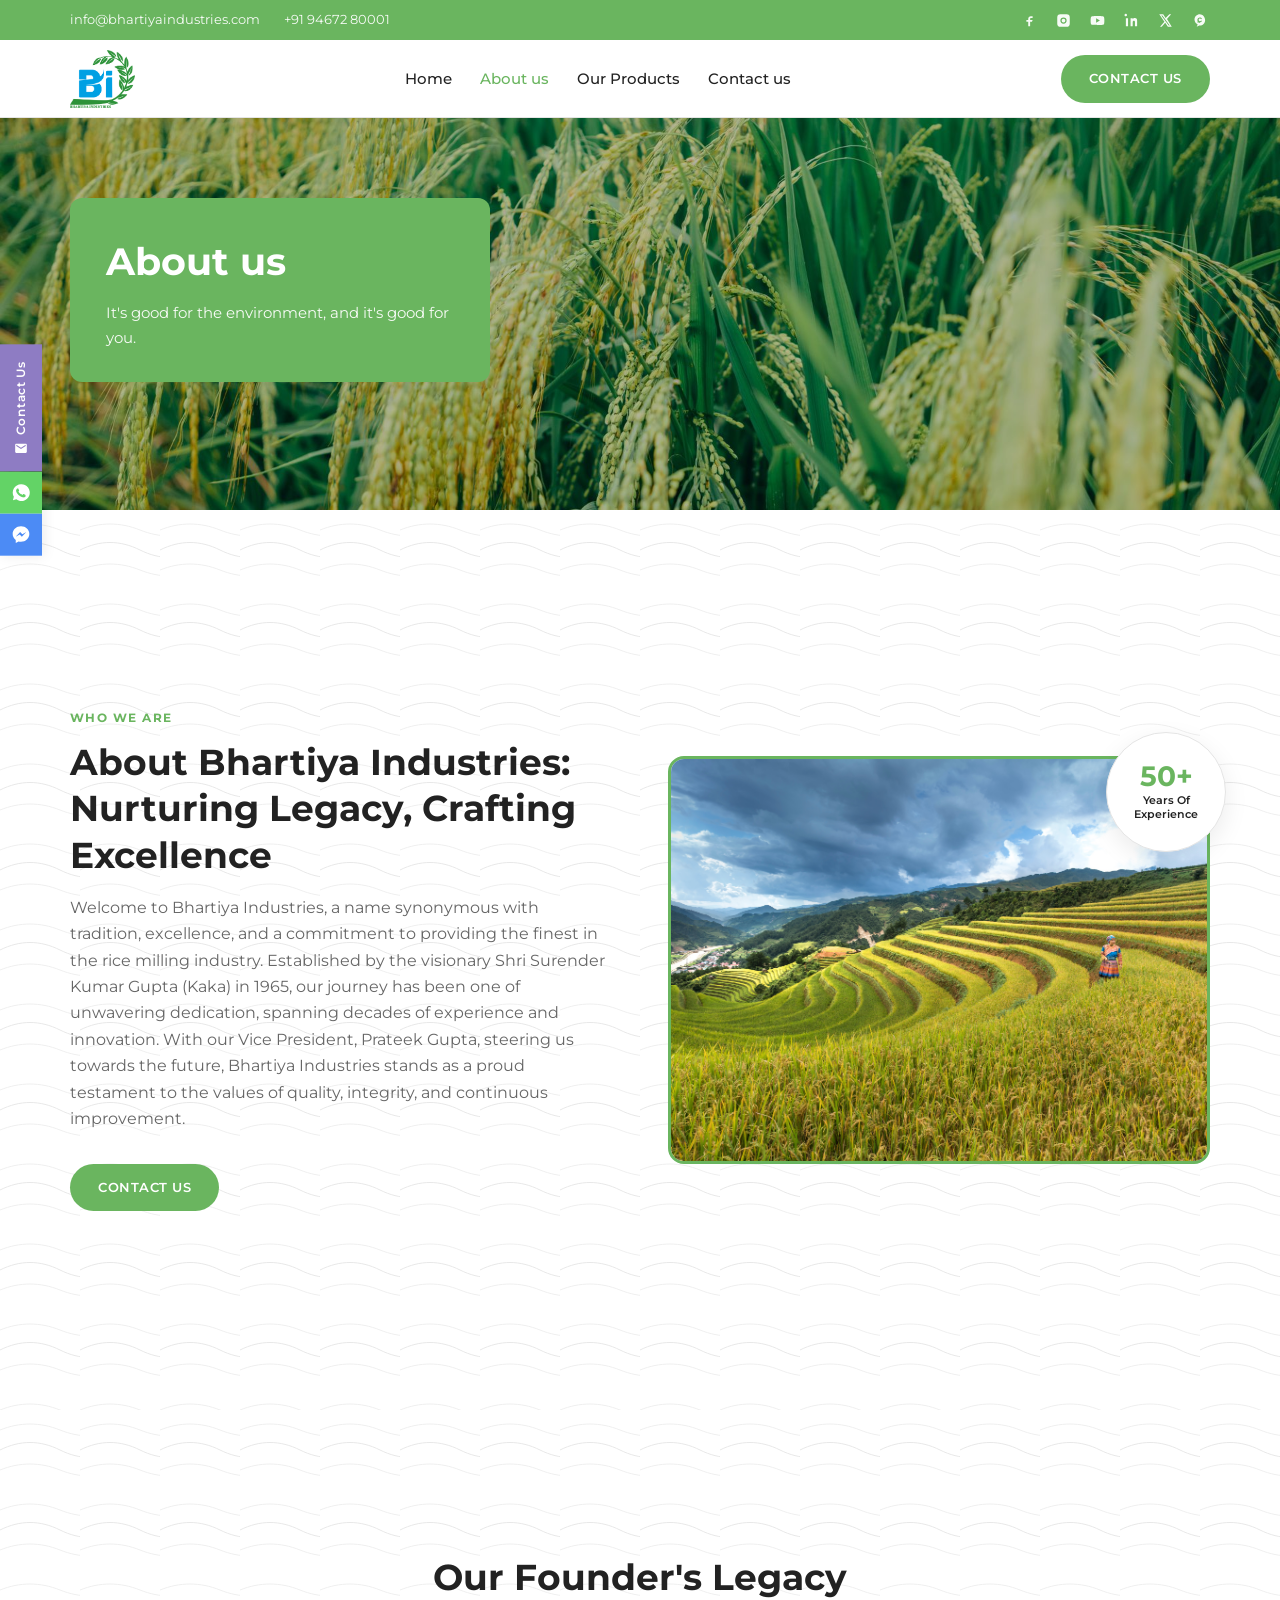
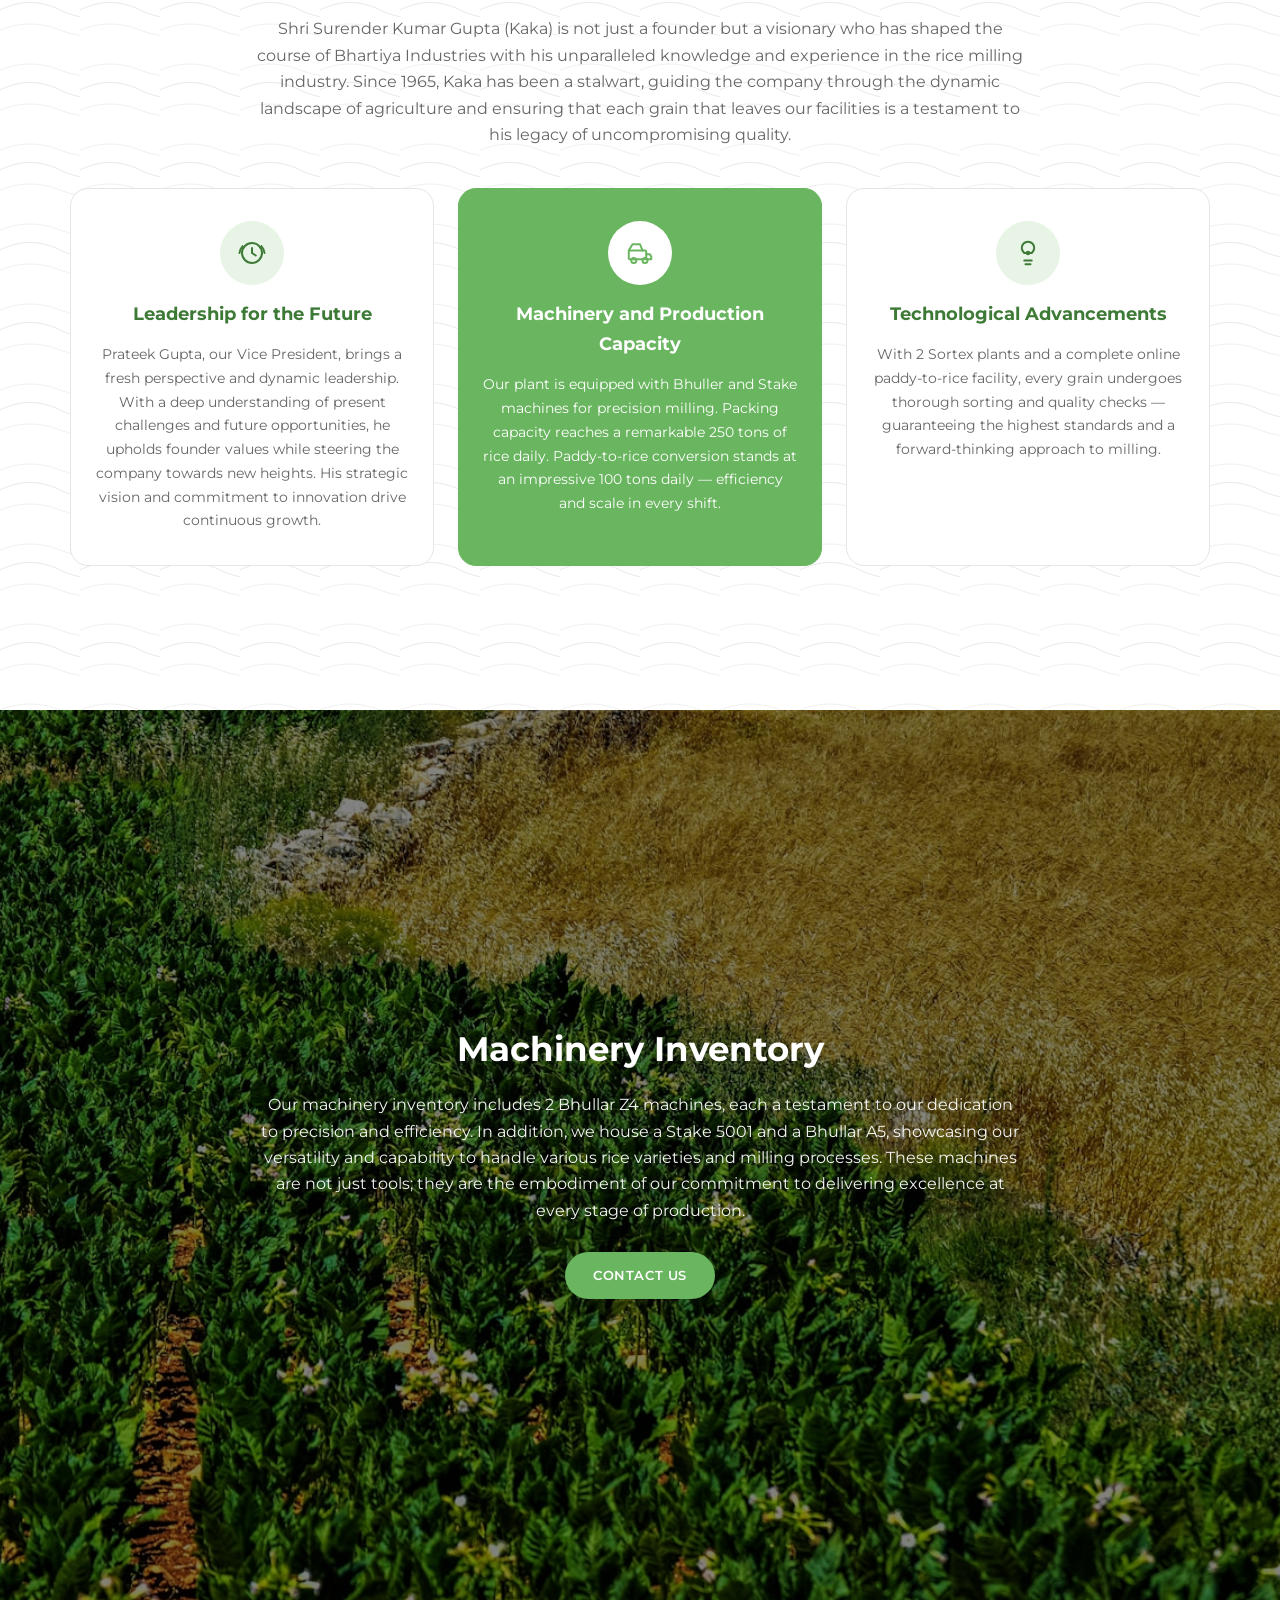
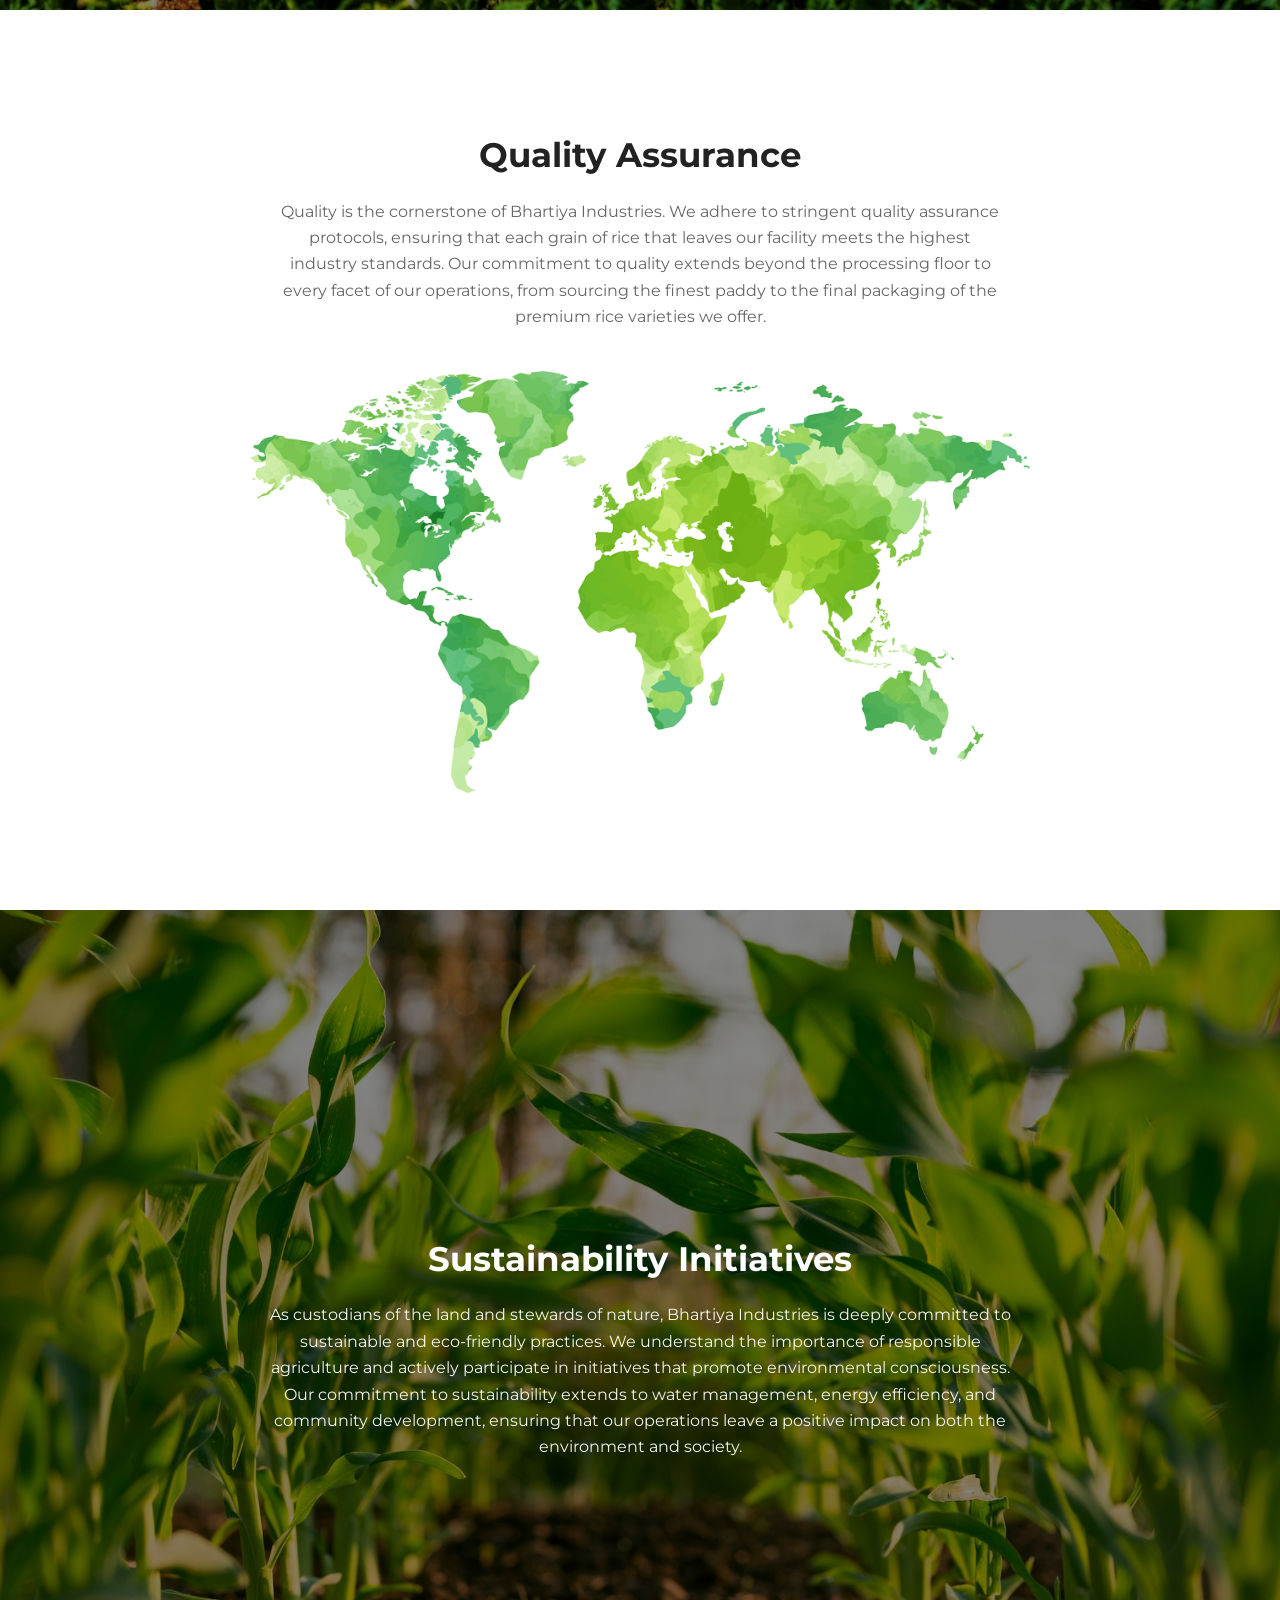
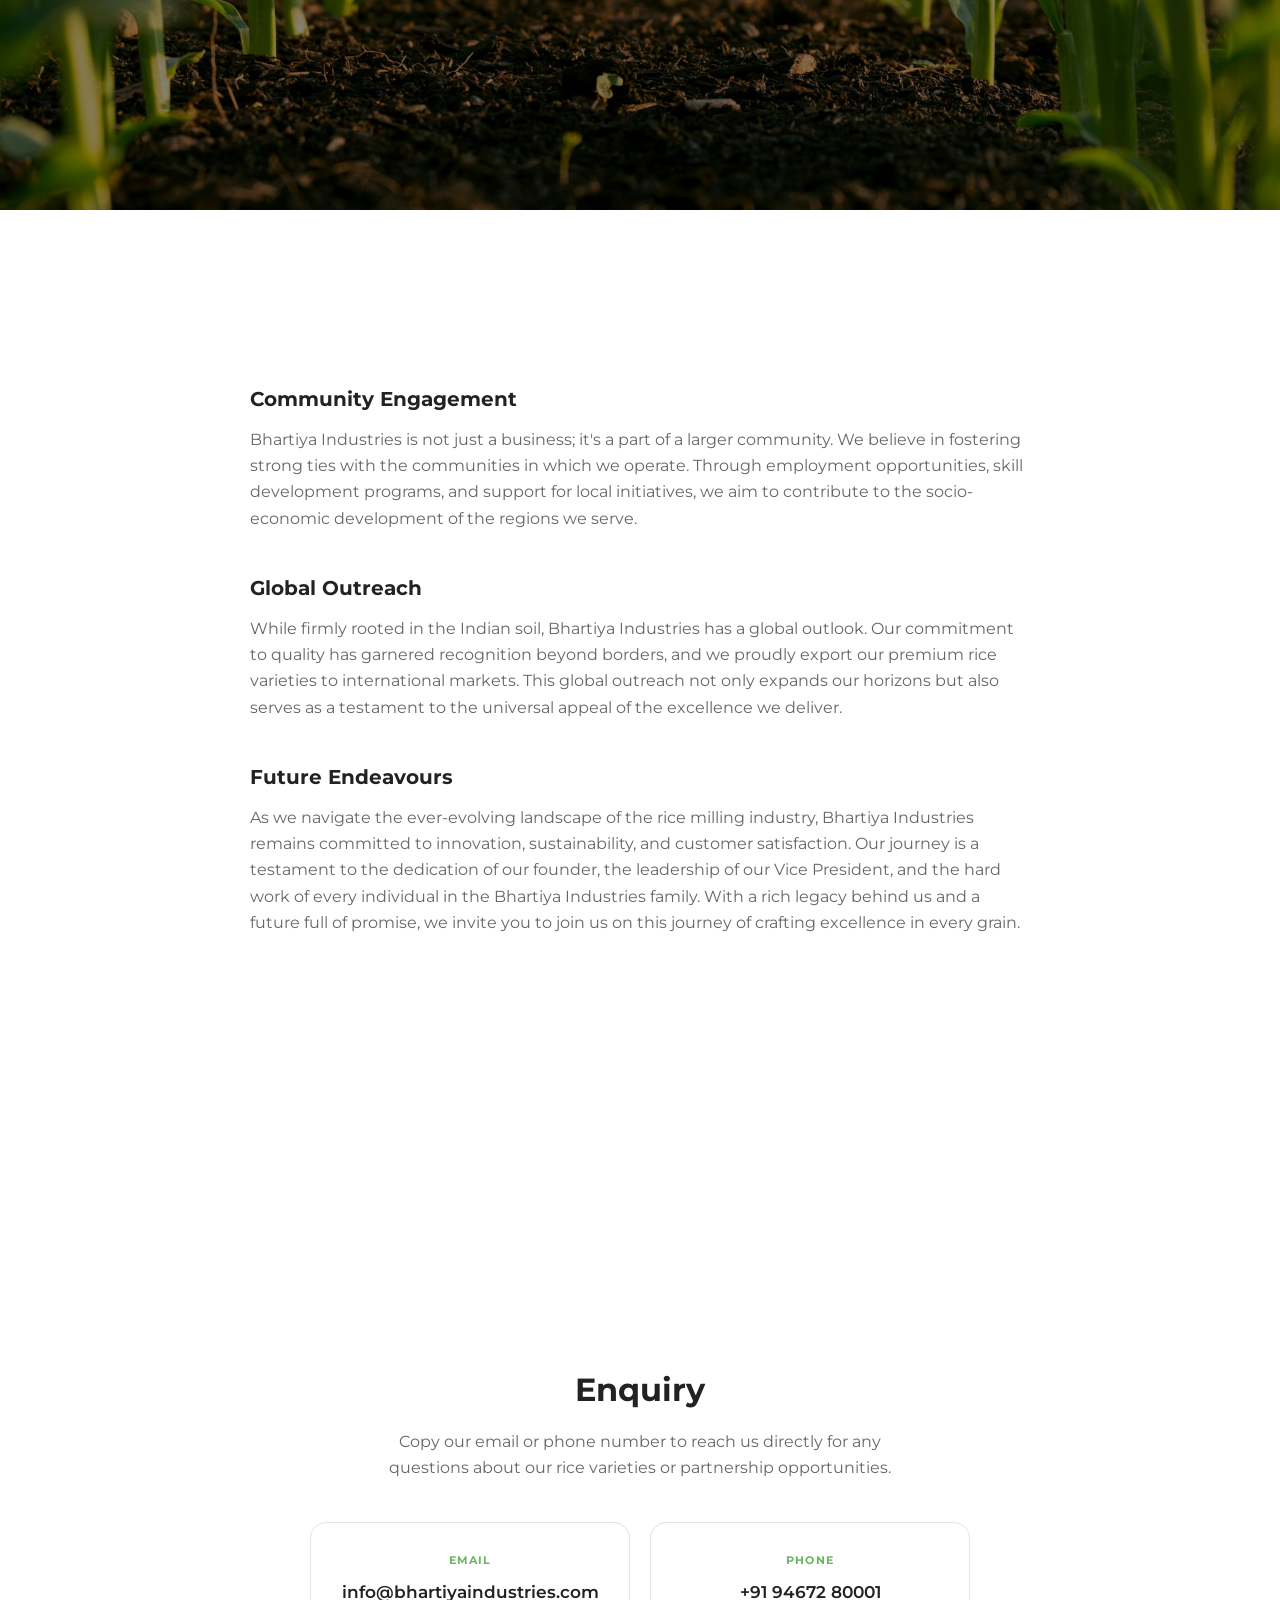
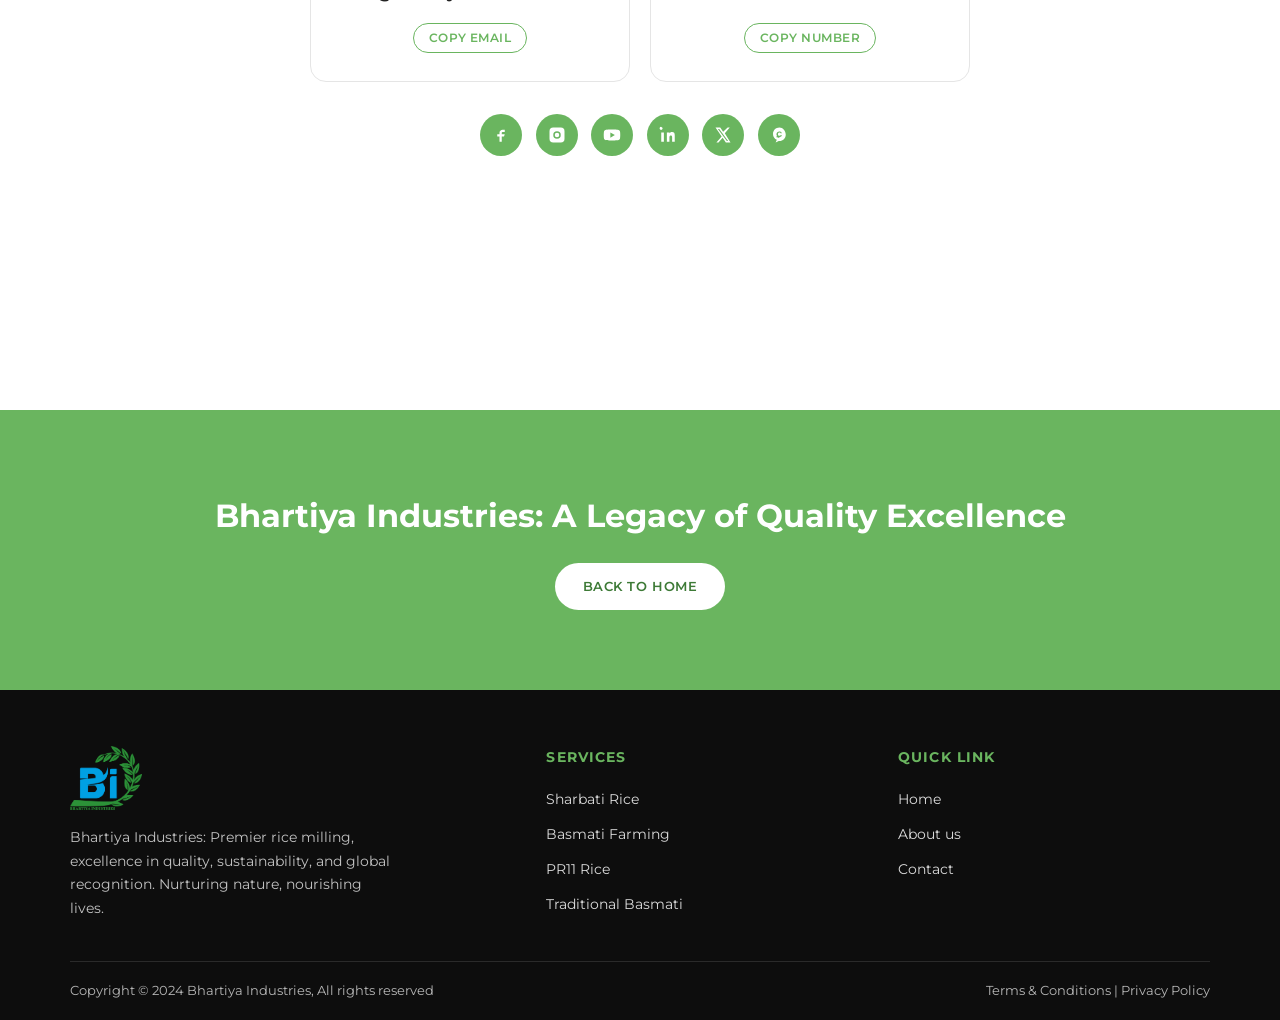
==== about.html @ 0f173a84 "Add Bhartiya Industries static website. Replica of the company site with home and about pages, scrol" ====
<!DOCTYPE html>
<html lang="en">
<head>
  <meta charset="UTF-8" />
  <meta name="viewport" content="width=device-width, initial-scale=1" />
  <title>About Us — Bhartiya Industries</title>
  <meta name="description" content="About Bhartiya Industries — legacy since 1965, quality rice milling, sustainability, and global outreach." />
  <link rel="preconnect" href="https://fonts.googleapis.com" />
  <link rel="preconnect" href="https://fonts.gstatic.com" crossorigin />
  <link href="https://fonts.googleapis.com/css2?family=Montserrat:wght@400;500;600;700&display=swap" rel="stylesheet" />
  <link rel="stylesheet" href="css/styles.css" />
  <link rel="icon" href="images/logo.png" />
</head>
<body>
  <div class="topbar">
    <div class="container">
      <div class="topbar-contact">
        <a href="mailto:info@bhartiyaindustries.com">info@bhartiyaindustries.com</a>
        <a href="tel:+919467280001">+91 94672 80001</a>
      </div>
      <div class="topbar-social">
        <a href="https://www.facebook.com/profile.php?id=61555875476456" target="_blank" rel="noopener" aria-label="Facebook">
          <svg viewBox="0 0 24 24"><path d="M14 8h3V5h-3c-2.2 0-4 1.8-4 4v2H7v3h3v7h3v-7h3l1-3h-4V9c0-.6.4-1 1-1z"/></svg>
        </a>
        <a href="https://www.instagram.com/bhartiyaindustries/" target="_blank" rel="noopener" aria-label="Instagram">
          <svg viewBox="0 0 24 24"><path d="M7 2h10a5 5 0 015 5v10a5 5 0 01-5 5H7a5 5 0 01-5-5V7a5 5 0 015-5zm5 5a5 5 0 100 10 5 5 0 000-10zm6.5-.9a1.1 1.1 0 11-2.2 0 1.1 1.1 0 012.2 0zM12 9a3 3 0 110 6 3 3 0 010-6z"/></svg>
        </a>
        <a href="https://www.youtube.com/channel/UCNRLQwWhMKjb4azKdz9olEw" target="_blank" rel="noopener" aria-label="YouTube">
          <svg viewBox="0 0 24 24"><path d="M23 12s0-3.4-.4-5c-.2-.9-.9-1.6-1.8-1.8C18.9 4.6 12 4.6 12 4.6s-6.9 0-8.8.6C2.3 5.4 1.6 6.1 1.4 7 1 8.6 1 12 1 12s0 3.4.4 5c.2.9.9 1.6 1.8 1.8 1.9.6 8.8.6 8.8.6s6.9 0 8.8-.6c.9-.2 1.6-.9 1.8-1.8.4-1.6.4-5 .4-5zM9.8 15.5v-7l6 3.5-6 3.5z"/></svg>
        </a>
        <a href="https://www.linkedin.com/company/bhartiyaindustries/about/?viewAsMember=true" target="_blank" rel="noopener" aria-label="LinkedIn">
          <svg viewBox="0 0 24 24"><path d="M6.5 8.5H3V21h3.5V8.5zM4.8 3A2 2 0 102 5a2 2 0 002.8-2zM21 21h-3.5v-6.1c0-1.7-.7-2.3-1.7-2.3s-1.9.8-1.9 2.4V21H10.5V8.5H14v1.4c.5-.9 1.7-1.8 3.5-1.8 2.6 0 3.5 1.5 3.5 4.4V21z"/></svg>
        </a>
        <a href="https://x.com/bhartiyain77477" target="_blank" rel="noopener" aria-label="X">
          <svg viewBox="0 0 24 24"><path d="M18.2 2H21l-6.6 7.5L22 22h-6.2l-4.3-6.3L6 22H3.2l7-8L2 2h6.3l3.9 5.8L18.2 2zm-1.1 18h1.7L7 3.9H5.2L17.1 20z"/></svg>
        </a>
        <a href="https://www.quora.com/profile/Bhartiya-Industries" target="_blank" rel="noopener" aria-label="Quora">
          <svg viewBox="0 0 24 24"><path d="M12.5 2C7.8 2 4 5.8 4 10.5c0 3.5 2.1 6.5 5.1 7.9L7.5 22l4.2-2.1c.3 0 .5.1.8.1 4.7 0 8.5-3.8 8.5-8.5S17.2 2 12.5 2zm.1 13.8c-1.1 0-2.1-.3-2.9-.9l-.7.5-.5-1.5.9-.6c-.5-.6-.8-1.4-.8-2.3 0-2.1 1.7-3.8 3.9-3.8 1.5 0 2.8.8 3.4 2l-1.3.7c-.3-.7-1-1.1-1.9-1.1-1.2 0-2.1.9-2.1 2.1s.9 2.1 2.1 2.1c.8 0 1.5-.4 1.9-1l1.3.7c-.6 1.2-1.9 2.1-3.4 2.1z"/></svg>
        </a>
      </div>
    </div>
  </div>

  <header class="site-header">
    <div class="container nav">
      <a class="logo" href="index.html"><img src="images/logo.png" alt="Bhartiya Industries" /></a>
      <button class="nav-toggle" type="button" aria-label="Menu" aria-expanded="false"><span></span></button>
      <nav class="nav-links">
        <a href="index.html">Home</a>
        <a href="about.html" class="active">About us</a>
        <a href="index.html#rice-sharbati">Our Products</a>
        <a href="index.html#enquiry">Contact us</a>
      </nav>
      <a class="btn btn-green nav-cta" href="index.html#enquiry">Contact Us</a>
    </div>
  </header>

  <aside class="contact-rail" aria-label="Quick contact">
    <a class="rail-contact" href="index.html#enquiry">
      <svg viewBox="0 0 24 24"><path d="M20 4H4c-1.1 0-2 .9-2 2v12c0 1.1.9 2 2 2h16c1.1 0 2-.9 2-2V6c0-1.1-.9-2-2-2zm0 4l-8 5L4 8V6l8 5 8-5v2z"/></svg>
      Contact Us
    </a>
    <a class="rail-wa" href="https://wa.me/919467280001" target="_blank" rel="noopener" aria-label="WhatsApp">
      <svg viewBox="0 0 24 24"><path d="M12 2a10 10 0 00-8.6 15l-1.1 4 4.1-1.1A10 10 0 1012 2zm5.6 14.2c-.2.7-1.2 1.2-2 1.4-.5.1-1.2.2-3.5-.7-2.8-1.2-4.6-4.1-4.8-4.3-.1-.2-1.2-1.6-1.2-3s.8-2.1 1-2.4c.2-.2.5-.3.7-.3h.5c.2 0 .4 0 .6.5l.8 2c.1.2 0 .4-.1.5l-.4.5c-.2.2-.3.3-.1.6.2.3.8 1.3 1.7 2.1 1.2 1 2.2 1.3 2.5 1.5.3.1.5.1.7-.1l.7-.8c.2-.2.4-.2.6-.1l1.8.8c.2.1.4.2.4.4 0 .2 0 .9-.3 1.5z"/></svg>
    </a>
    <a class="rail-msg" href="https://www.facebook.com/profile.php?id=61555875476456" target="_blank" rel="noopener" aria-label="Messenger">
      <svg viewBox="0 0 24 24"><path d="M12 2C6.5 2 2 6.1 2 11.2c0 2.9 1.4 5.4 3.7 7.1V22l3.4-1.9c.9.3 1.9.4 2.9.4 5.5 0 10-4.1 10-9.3S17.5 2 12 2zm1 12.5l-2.5-2.7-4.9 2.7 5.4-5.7 2.6 2.7 4.8-2.7-5.4 5.7z"/></svg>
    </a>
  </aside>

  <main>
    <!-- Page hero -->
    <section class="page-hero snap-section auto-height">
      <div class="page-hero-bg" style="background-image: url('images/rice-plant.jpg')"></div>
      <div class="container">
        <div class="page-hero-card reveal">
          <h1>About us</h1>
          <p>It's good for the environment, and it's good for you.</p>
        </div>
      </div>
    </section>

    <!-- Who we are -->
    <section class="about-block snap-section pattern-bg">
      <div class="container split reveal">
        <div class="split-copy">
          <p class="section-label">Who we are</p>
          <h2 class="section-title">About Bhartiya Industries: Nurturing Legacy, Crafting Excellence</h2>
          <p class="section-text">Welcome to Bhartiya Industries, a name synonymous with tradition, excellence, and a commitment to providing the finest in the rice milling industry. Established by the visionary Shri Surender Kumar Gupta (Kaka) in 1965, our journey has been one of unwavering dedication, spanning decades of experience and innovation. With our Vice President, Prateek Gupta, steering us towards the future, Bhartiya Industries stands as a proud testament to the values of quality, integrity, and continuous improvement.</p>
          <a class="btn btn-green mt-2" href="index.html#enquiry">Contact Us</a>
        </div>
        <div class="split-media">
          <div class="frame">
            <img src="images/rice-field-1.png" alt="Lush rice terraces" />
          </div>
          <div class="experience-badge">
            <strong>50+</strong>
            <span>Years Of Experience</span>
          </div>
        </div>
      </div>
    </section>

    <!-- Founder's Legacy -->
    <section class="about-block snap-section pattern-bg">
      <div class="container reveal">
        <div class="founders-intro">
          <h2 class="section-title">Our Founder's Legacy</h2>
          <p>Shri Surender Kumar Gupta (Kaka) is not just a founder but a visionary who has shaped the course of Bhartiya Industries with his unparalleled knowledge and experience in the rice milling industry. Since 1965, Kaka has been a stalwart, guiding the company through the dynamic landscape of agriculture and ensuring that each grain that leaves our facilities is a testament to his legacy of uncompromising quality.</p>
        </div>
        <div class="feature-cards">
          <article class="feature-card">
            <div class="card-icon">
              <svg viewBox="0 0 24 24"><circle cx="12" cy="12" r="8"/><path d="M12 8v4l3 2"/><path d="M4.5 6.5A10 10 0 002 12"/><path d="M19.5 6.5A10 10 0 0122 12"/></svg>
            </div>
            <h3>Leadership for the Future</h3>
            <p>Prateek Gupta, our Vice President, brings a fresh perspective and dynamic leadership. With a deep understanding of present challenges and future opportunities, he upholds founder values while steering the company towards new heights. His strategic vision and commitment to innovation drive continuous growth.</p>
          </article>
          <article class="feature-card featured">
            <div class="card-icon">
              <svg viewBox="0 0 24 24"><rect x="3" y="10" width="14" height="7" rx="1"/><path d="M17 13h3l1 2v2h-4"/><circle cx="7" cy="18" r="2"/><circle cx="16" cy="18" r="2"/><path d="M3 10l3-5h6l2 5"/></svg>
            </div>
            <h3>Machinery and Production Capacity</h3>
            <p>Our plant is equipped with Bhuller and Stake machines for precision milling. Packing capacity reaches a remarkable 250 tons of rice daily. Paddy-to-rice conversion stands at an impressive 100 tons daily — efficiency and scale in every shift.</p>
          </article>
          <article class="feature-card">
            <div class="card-icon">
              <svg viewBox="0 0 24 24"><path d="M9 18h6"/><path d="M10 21h4"/><path d="M12 3a5 5 0 015 5c0 2-1 3-2 4h-6c-1-1-2-2-2-4a5 5 0 015-5z"/><circle cx="12" cy="12" r="1"/></svg>
            </div>
            <h3>Technological Advancements</h3>
            <p>With 2 Sortex plants and a complete online paddy-to-rice facility, every grain undergoes thorough sorting and quality checks — guaranteeing the highest standards and a forward-thinking approach to milling.</p>
          </article>
        </div>
      </div>
    </section>

    <!-- Machinery Inventory -->
    <section class="banner snap-section">
      <div class="banner-bg" style="background-image: url('images/paddy-green.jpg')"></div>
      <div class="banner-content reveal">
        <h2>Machinery Inventory</h2>
        <p>Our machinery inventory includes 2 Bhullar Z4 machines, each a testament to our dedication to precision and efficiency. In addition, we house a Stake 5001 and a Bhullar A5, showcasing our versatility and capability to handle various rice varieties and milling processes. These machines are not just tools; they are the embodiment of our commitment to delivering excellence at every stage of production.</p>
        <a class="btn btn-green" href="index.html#enquiry">Contact Us</a>
      </div>
    </section>

    <!-- Quality Assurance -->
    <section class="snap-section centered-block">
      <div class="container reveal">
        <h2>Quality Assurance</h2>
        <p class="section-text center">Quality is the cornerstone of Bhartiya Industries. We adhere to stringent quality assurance protocols, ensuring that each grain of rice that leaves our facility meets the highest industry standards. Our commitment to quality extends beyond the processing floor to every facet of our operations, from sourcing the finest paddy to the final packaging of the premium rice varieties we offer.</p>
        <div class="map-wrap">
          <img src="images/map.png" alt="Global quality reach" />
        </div>
      </div>
    </section>

    <!-- Sustainability -->
    <section class="banner snap-section">
      <div class="banner-bg" style="background-image: url('images/harvest.jpg')"></div>
      <div class="banner-content reveal">
        <h2>Sustainability Initiatives</h2>
        <p>As custodians of the land and stewards of nature, Bhartiya Industries is deeply committed to sustainable and eco-friendly practices. We understand the importance of responsible agriculture and actively participate in initiatives that promote environmental consciousness. Our commitment to sustainability extends to water management, energy efficiency, and community development, ensuring that our operations leave a positive impact on both the environment and society.</p>
      </div>
    </section>

    <!-- Community / Global / Future -->
    <section class="about-block snap-section">
      <div class="container stack-sections reveal">
        <article>
          <h3>Community Engagement</h3>
          <p>Bhartiya Industries is not just a business; it's a part of a larger community. We believe in fostering strong ties with the communities in which we operate. Through employment opportunities, skill development programs, and support for local initiatives, we aim to contribute to the socio-economic development of the regions we serve.</p>
        </article>
        <article>
          <h3>Global Outreach</h3>
          <p>While firmly rooted in the Indian soil, Bhartiya Industries has a global outlook. Our commitment to quality has garnered recognition beyond borders, and we proudly export our premium rice varieties to international markets. This global outreach not only expands our horizons but also serves as a testament to the universal appeal of the excellence we deliver.</p>
        </article>
        <article>
          <h3>Future Endeavours</h3>
          <p>As we navigate the ever-evolving landscape of the rice milling industry, Bhartiya Industries remains committed to innovation, sustainability, and customer satisfaction. Our journey is a testament to the dedication of our founder, the leadership of our Vice President, and the hard work of every individual in the Bhartiya Industries family. With a rich legacy behind us and a future full of promise, we invite you to join us on this journey of crafting excellence in every grain.</p>
        </article>
      </div>
    </section>

    <!-- Enquiry -->
    <section class="enquiry snap-section" id="enquiry">
      <div class="container reveal">
        <h2>Enquiry</h2>
        <p>Copy our email or phone number to reach us directly for any questions about our rice varieties or partnership opportunities.</p>
        <div class="enquiry-cards">
          <div class="enquiry-card">
            <div class="label">Email</div>
            <div class="value">info@bhartiyaindustries.com</div>
            <button type="button" class="copy-btn" data-copy="info@bhartiyaindustries.com">Copy Email</button>
          </div>
          <div class="enquiry-card">
            <div class="label">Phone</div>
            <div class="value">+91 94672 80001</div>
            <button type="button" class="copy-btn" data-copy="+91 94672 80001">Copy Number</button>
          </div>
        </div>
        <div class="enquiry-social">
          <a href="https://www.facebook.com/profile.php?id=61555875476456" target="_blank" rel="noopener" aria-label="Facebook">
            <svg viewBox="0 0 24 24"><path d="M14 8h3V5h-3c-2.2 0-4 1.8-4 4v2H7v3h3v7h3v-7h3l1-3h-4V9c0-.6.4-1 1-1z"/></svg>
          </a>
          <a href="https://www.instagram.com/bhartiyaindustries/" target="_blank" rel="noopener" aria-label="Instagram">
            <svg viewBox="0 0 24 24"><path d="M7 2h10a5 5 0 015 5v10a5 5 0 01-5 5H7a5 5 0 01-5-5V7a5 5 0 015-5zm5 5a5 5 0 100 10 5 5 0 000-10zm6.5-.9a1.1 1.1 0 11-2.2 0 1.1 1.1 0 012.2 0zM12 9a3 3 0 110 6 3 3 0 010-6z"/></svg>
          </a>
          <a href="https://www.youtube.com/channel/UCNRLQwWhMKjb4azKdz9olEw" target="_blank" rel="noopener" aria-label="YouTube">
            <svg viewBox="0 0 24 24"><path d="M23 12s0-3.4-.4-5c-.2-.9-.9-1.6-1.8-1.8C18.9 4.6 12 4.6 12 4.6s-6.9 0-8.8.6C2.3 5.4 1.6 6.1 1.4 7 1 8.6 1 12 1 12s0 3.4.4 5c.2.9.9 1.6 1.8 1.8 1.9.6 8.8.6 8.8.6s6.9 0 8.8-.6c.9-.2 1.6-.9 1.8-1.8.4-1.6.4-5 .4-5zM9.8 15.5v-7l6 3.5-6 3.5z"/></svg>
          </a>
          <a href="https://www.linkedin.com/company/bhartiyaindustries/about/?viewAsMember=true" target="_blank" rel="noopener" aria-label="LinkedIn">
            <svg viewBox="0 0 24 24"><path d="M6.5 8.5H3V21h3.5V8.5zM4.8 3A2 2 0 102 5a2 2 0 002.8-2zM21 21h-3.5v-6.1c0-1.7-.7-2.3-1.7-2.3s-1.9.8-1.9 2.4V21H10.5V8.5H14v1.4c.5-.9 1.7-1.8 3.5-1.8 2.6 0 3.5 1.5 3.5 4.4V21z"/></svg>
          </a>
          <a href="https://x.com/bhartiyain77477" target="_blank" rel="noopener" aria-label="X">
            <svg viewBox="0 0 24 24"><path d="M18.2 2H21l-6.6 7.5L22 22h-6.2l-4.3-6.3L6 22H3.2l7-8L2 2h6.3l3.9 5.8L18.2 2zm-1.1 18h1.7L7 3.9H5.2L17.1 20z"/></svg>
          </a>
          <a href="https://www.quora.com/profile/Bhartiya-Industries" target="_blank" rel="noopener" aria-label="Quora">
            <svg viewBox="0 0 24 24"><path d="M12.5 2C7.8 2 4 5.8 4 10.5c0 3.5 2.1 6.5 5.1 7.9L7.5 22l4.2-2.1c.3 0 .5.1.8.1 4.7 0 8.5-3.8 8.5-8.5S17.2 2 12.5 2zm.1 13.8c-1.1 0-2.1-.3-2.9-.9l-.7.5-.5-1.5.9-.6c-.5-.6-.8-1.4-.8-2.3 0-2.1 1.7-3.8 3.9-3.8 1.5 0 2.8.8 3.4 2l-1.3.7c-.3-.7-1-1.1-1.9-1.1-1.2 0-2.1.9-2.1 2.1s.9 2.1 2.1 2.1c.8 0 1.5-.4 1.9-1l1.3.7c-.6 1.2-1.9 2.1-3.4 2.1z"/></svg>
          </a>
        </div>
      </div>
    </section>

    <section class="cta-strip snap-section auto-height">
      <div class="container reveal">
        <h2>Bhartiya Industries: A Legacy of Quality Excellence</h2>
        <a class="btn btn-white" href="index.html">Back to Home</a>
      </div>
    </section>
  </main>

  <footer class="site-footer">
    <div class="container footer-grid">
      <div class="footer-brand">
        <img src="images/logo.png" alt="Bhartiya Industries" />
        <p>Bhartiya Industries: Premier rice milling, excellence in quality, sustainability, and global recognition. Nurturing nature, nourishing lives.</p>
      </div>
      <div class="footer-col">
        <h4>Services</h4>
        <ul>
          <li><a href="index.html#rice-sharbati">Sharbati Rice</a></li>
          <li><a href="index.html#rice-basmati">Basmati Farming</a></li>
          <li><a href="index.html#rice-pr11">PR11 Rice</a></li>
          <li><a href="index.html#rice-traditional">Traditional Basmati</a></li>
        </ul>
      </div>
      <div class="footer-col">
        <h4>Quick Link</h4>
        <ul>
          <li><a href="index.html">Home</a></li>
          <li><a href="about.html">About us</a></li>
          <li><a href="index.html#enquiry">Contact</a></li>
        </ul>
      </div>
    </div>
    <div class="container footer-bottom">
      <span>Copyright © 2024 Bhartiya Industries, All rights reserved</span>
      <span>Terms &amp; Conditions | Privacy Policy</span>
    </div>
  </footer>

  <script src="js/main.js"></script>
</body>
</html>
---- css/styles.css ----
/* ============================================
   Bhartiya Industries — Static Site Styles
   Flat greens, no gradients, clean sans-serif
   ============================================ */

:root {
  --green: #6ab55f;
  --green-dark: #4f9a45;
  --green-forest: #3d7a36;
  --green-soft: #e8f5e6;
  --blue: #2f6fed;
  --purple: #8e7cc3;
  --whatsapp: #63d366;
  --messenger: #4c8bf5;
  --black: #1a1a1a;
  --text: #222222;
  --text-muted: #666666;
  --text-light: #888888;
  --white: #ffffff;
  --border: #e5e5e5;
  --header-h: 78px;
  --topbar-h: 40px;
  --font: "Montserrat", system-ui, sans-serif;
}

*,
*::before,
*::after {
  box-sizing: border-box;
  margin: 0;
  padding: 0;
}

html {
  scroll-behavior: smooth;
}

html.snap-on {
  scroll-snap-type: y mandatory;
  overflow-y: scroll;
}

body {
  font-family: var(--font);
  color: var(--text);
  background: var(--white);
  line-height: 1.65;
  -webkit-font-smoothing: antialiased;
  overflow-x: hidden;
}

img {
  max-width: 100%;
  display: block;
}

a {
  color: inherit;
  text-decoration: none;
}

ul {
  list-style: none;
}

button {
  font-family: inherit;
  cursor: pointer;
  border: none;
  background: none;
}

.container {
  width: min(1140px, 92%);
  margin-inline: auto;
}

/* ---------- Top utility bar ---------- */
.topbar {
  background: var(--green);
  color: var(--white);
  height: var(--topbar-h);
  display: flex;
  align-items: center;
  font-size: 0.8125rem;
}

.topbar .container {
  display: flex;
  justify-content: space-between;
  align-items: center;
  width: min(1140px, 92%);
}

.topbar-contact {
  display: flex;
  gap: 1.5rem;
  flex-wrap: wrap;
}

.topbar-contact a {
  color: var(--white);
  opacity: 0.95;
}

.topbar-contact a:hover {
  opacity: 1;
  text-decoration: underline;
}

.topbar-social {
  display: flex;
  gap: 0.75rem;
  align-items: center;
}

.topbar-social a {
  color: var(--white);
  display: grid;
  place-items: center;
  width: 22px;
  height: 22px;
  opacity: 0.95;
}

.topbar-social a:hover {
  opacity: 1;
}

.topbar-social svg {
  width: 15px;
  height: 15px;
  fill: currentColor;
}

/* ---------- Main nav ---------- */
.site-header {
  background: var(--white);
  border-bottom: 1px solid var(--border);
  position: sticky;
  top: 0;
  z-index: 100;
  height: var(--header-h);
}

.nav {
  height: var(--header-h);
  display: flex;
  align-items: center;
  justify-content: space-between;
  gap: 1rem;
}

.logo {
  display: flex;
  align-items: center;
  flex-shrink: 0;
}

.logo img {
  height: 58px;
  width: auto;
}

.nav-links {
  display: flex;
  align-items: center;
  gap: 1.75rem;
}

.nav-links a {
  font-size: 0.9375rem;
  font-weight: 500;
  color: var(--text);
  transition: color 0.2s;
}

.nav-links a:hover,
.nav-links a.active {
  color: var(--green);
}

.nav-cta {
  flex-shrink: 0;
}

.btn {
  display: inline-flex;
  align-items: center;
  justify-content: center;
  padding: 0.8rem 1.75rem;
  border-radius: 999px;
  font-size: 0.8125rem;
  font-weight: 600;
  letter-spacing: 0.04em;
  text-transform: uppercase;
  transition: background 0.2s, color 0.2s, transform 0.15s;
}

.btn:hover {
  transform: translateY(-1px);
}

.btn-green {
  background: var(--green);
  color: var(--white);
}

.btn-green:hover {
  background: var(--green-dark);
}

.btn-white {
  background: var(--white);
  color: var(--text);
}

.btn-white:hover {
  background: #f5f5f5;
}

.btn-outline {
  background: transparent;
  color: var(--white);
  border: 2px solid var(--white);
}

.btn-outline:hover {
  background: var(--white);
  color: var(--text);
}

.nav-toggle {
  display: none;
  width: 40px;
  height: 40px;
  place-items: center;
  border: 1px solid var(--border);
  border-radius: 8px;
}

.nav-toggle span {
  display: block;
  width: 18px;
  height: 2px;
  background: var(--text);
  position: relative;
}

.nav-toggle span::before,
.nav-toggle span::after {
  content: "";
  position: absolute;
  left: 0;
  width: 18px;
  height: 2px;
  background: var(--text);
}

.nav-toggle span::before {
  top: -6px;
}

.nav-toggle span::after {
  top: 6px;
}

/* ---------- Sticky contact rail ---------- */
.contact-rail {
  position: fixed;
  left: 0;
  top: 50%;
  transform: translateY(-50%);
  z-index: 200;
  display: flex;
  flex-direction: column;
  box-shadow: 2px 0 12px rgba(0, 0, 0, 0.08);
}

.contact-rail a {
  display: flex;
  align-items: center;
  justify-content: center;
  color: var(--white);
  transition: filter 0.15s;
}

.contact-rail a:hover {
  filter: brightness(0.92);
}

.rail-contact {
  writing-mode: vertical-rl;
  transform: rotate(180deg);
  background: var(--purple);
  padding: 1rem 0.55rem;
  gap: 0.4rem;
  font-size: 0.75rem;
  font-weight: 600;
  letter-spacing: 0.06em;
}

.rail-contact svg {
  width: 14px;
  height: 14px;
  fill: currentColor;
  transform: rotate(180deg);
}

.rail-wa {
  background: var(--whatsapp);
  width: 42px;
  height: 42px;
}

.rail-msg {
  background: var(--messenger);
  width: 42px;
  height: 42px;
}

.rail-wa svg,
.rail-msg svg {
  width: 20px;
  height: 20px;
  fill: currentColor;
}

/* ---------- Snap sections ---------- */
.snap-section {
  min-height: 100vh;
  min-height: 100dvh;
  scroll-snap-align: start;
  scroll-snap-stop: always;
  position: relative;
  display: flex;
  flex-direction: column;
  justify-content: center;
}

.snap-section.auto-height {
  min-height: auto;
  padding-block: 5rem;
  scroll-snap-align: start;
  scroll-snap-stop: normal;
}

/* ---------- Hero ---------- */
.hero {
  position: relative;
  color: var(--white);
  text-align: center;
  overflow: hidden;
  padding-top: 0;
}

.hero-bg {
  position: absolute;
  inset: 0;
  background: var(--green-forest) center / cover no-repeat;
  z-index: 0;
}

.hero-bg::after {
  content: "";
  position: absolute;
  inset: 0;
  background: rgba(0, 0, 0, 0.42);
}

.hero-content {
  position: relative;
  z-index: 1;
  width: min(860px, 90%);
  margin-inline: auto;
  padding: 6rem 0;
}

.hero h1 {
  font-size: clamp(1.75rem, 4vw, 2.75rem);
  font-weight: 700;
  line-height: 1.25;
  margin-bottom: 1rem;
}

.hero p {
  font-size: clamp(0.95rem, 1.5vw, 1.1rem);
  font-weight: 400;
  opacity: 0.95;
  max-width: 640px;
  margin: 0 auto 2rem;
}

.hero-actions {
  display: flex;
  gap: 1rem;
  justify-content: center;
  flex-wrap: wrap;
}

/* ---------- Product quick nav ---------- */
.product-bar {
  background: var(--green);
  color: var(--white);
  padding: 1.5rem 0;
  scroll-snap-align: start;
}

.product-bar-grid {
  display: grid;
  grid-template-columns: repeat(4, 1fr);
  gap: 1rem;
  text-align: center;
}

.product-bar a {
  display: flex;
  flex-direction: column;
  align-items: center;
  gap: 0.65rem;
  color: var(--white);
  padding: 0.5rem;
  transition: opacity 0.2s;
}

.product-bar a:hover {
  opacity: 0.85;
}

.product-icon {
  width: 56px;
  height: 56px;
  border-radius: 50%;
  background: var(--white);
  display: grid;
  place-items: center;
  color: var(--green);
}

.product-icon svg {
  width: 28px;
  height: 28px;
  stroke: currentColor;
  fill: none;
  stroke-width: 1.6;
  stroke-linecap: round;
  stroke-linejoin: round;
}

.product-bar span {
  font-size: 0.75rem;
  font-weight: 600;
  letter-spacing: 0.06em;
  text-transform: uppercase;
}

/* ---------- Section patterns ---------- */
.section-label {
  color: var(--green);
  font-size: 0.75rem;
  font-weight: 700;
  letter-spacing: 0.12em;
  text-transform: uppercase;
  margin-bottom: 0.65rem;
}

.section-title {
  font-size: clamp(1.6rem, 3vw, 2.25rem);
  font-weight: 700;
  color: var(--text);
  line-height: 1.3;
  margin-bottom: 1rem;
}

.section-title.light {
  color: var(--white);
}

.section-text {
  color: var(--text-muted);
  font-size: 1rem;
  max-width: 560px;
}

.section-text.center {
  margin-inline: auto;
  text-align: center;
  max-width: 720px;
}

.section-text.light {
  color: rgba(255, 255, 255, 0.92);
}

/* Who we are / split ---------- */
.split {
  display: grid;
  grid-template-columns: 1fr 1fr;
  gap: 3.5rem;
  align-items: center;
  padding-block: 4rem;
}

.split.reverse .split-media {
  order: 2;
}

.split.reverse .split-copy {
  order: 1;
}

.split-media {
  position: relative;
}

.split-media .frame {
  position: relative;
  border-radius: 16px;
  overflow: hidden;
  border: 3px solid var(--green);
}

.split-media .frame img {
  width: 100%;
  aspect-ratio: 4 / 3;
  object-fit: cover;
}

.split-media .offset-bg {
  position: absolute;
  width: 88%;
  height: 88%;
  background: var(--green);
  border-radius: 12px;
  left: -18px;
  bottom: -18px;
  z-index: -1;
}

.experience-badge {
  position: absolute;
  top: -24px;
  right: -16px;
  width: 120px;
  height: 120px;
  border-radius: 50%;
  background: var(--white);
  border: 1px solid var(--border);
  display: flex;
  flex-direction: column;
  align-items: center;
  justify-content: center;
  text-align: center;
  box-shadow: 0 8px 24px rgba(0, 0, 0, 0.08);
  z-index: 2;
}

.experience-badge strong {
  font-size: 1.75rem;
  color: var(--green);
  line-height: 1;
}

.experience-badge span {
  font-size: 0.7rem;
  font-weight: 600;
  color: var(--text);
  line-height: 1.2;
  margin-top: 0.25rem;
  max-width: 80px;
}

/* Feature cards ---------- */
.feature-cards {
  display: grid;
  grid-template-columns: repeat(3, 1fr);
  gap: 1.5rem;
  margin-top: 2.5rem;
}

.feature-card {
  background: var(--white);
  border: 1px solid var(--border);
  border-radius: 18px;
  padding: 2rem 1.5rem;
  text-align: center;
  display: flex;
  flex-direction: column;
  align-items: center;
  gap: 0.85rem;
  min-height: 280px;
}

.feature-card.featured {
  background: var(--green);
  border-color: var(--green);
  color: var(--white);
}

.feature-card.featured h3,
.feature-card.featured p {
  color: var(--white);
}

.card-icon {
  width: 64px;
  height: 64px;
  border-radius: 50%;
  background: var(--green-soft);
  color: var(--green-forest);
  display: grid;
  place-items: center;
}

.feature-card.featured .card-icon {
  background: var(--white);
  color: var(--green);
}

.card-icon svg {
  width: 30px;
  height: 30px;
  stroke: currentColor;
  fill: none;
  stroke-width: 1.6;
  stroke-linecap: round;
  stroke-linejoin: round;
}

.feature-card h3 {
  font-size: 1.15rem;
  font-weight: 700;
  color: var(--green-forest);
}

.feature-card p {
  font-size: 0.9rem;
  color: var(--text-muted);
  flex: 1;
}

.card-arrow {
  width: 36px;
  height: 36px;
  border-radius: 50%;
  border: 1.5px solid var(--black);
  display: grid;
  place-items: center;
  margin-top: auto;
}

.card-arrow svg {
  width: 14px;
  height: 14px;
  stroke: var(--black);
  fill: none;
  stroke-width: 2;
}

/* Image banner sections ---------- */
.banner {
  position: relative;
  color: var(--white);
  text-align: center;
  overflow: hidden;
}

.banner-bg {
  position: absolute;
  inset: 0;
  background: var(--green-forest) center / cover no-repeat;
}

.banner-bg::after {
  content: "";
  position: absolute;
  inset: 0;
  background: rgba(0, 0, 0, 0.48);
}

.banner-content {
  position: relative;
  z-index: 1;
  width: min(760px, 90%);
  margin-inline: auto;
  padding: 5rem 0;
}

.banner-content h2 {
  font-size: clamp(1.5rem, 3vw, 2.1rem);
  margin-bottom: 1rem;
}

.banner-content p {
  margin-bottom: 1.75rem;
  opacity: 0.95;
}

/* Global / map ---------- */
.centered-block {
  text-align: center;
  padding-block: 4.5rem;
}

.centered-block h2 {
  font-size: clamp(1.5rem, 3vw, 2.1rem);
  margin-bottom: 1rem;
}

.map-wrap {
  margin-top: 2.5rem;
  display: flex;
  justify-content: center;
}

.map-wrap img {
  width: min(780px, 100%);
  height: auto;
}

/* Features 2x2 ---------- */
.feature-grid {
  display: grid;
  grid-template-columns: 1fr 1fr;
  gap: 1.75rem;
  margin-top: 2rem;
}

.feature-item {
  display: grid;
  grid-template-columns: auto 1fr;
  gap: 0.9rem;
  align-items: start;
}

.feature-item .mini-icon {
  width: 44px;
  height: 44px;
  border-radius: 50%;
  background: var(--green-soft);
  color: var(--green);
  display: grid;
  place-items: center;
}

.feature-item .mini-icon svg {
  width: 22px;
  height: 22px;
  stroke: currentColor;
  fill: none;
  stroke-width: 1.6;
  stroke-linecap: round;
  stroke-linejoin: round;
}

.feature-item h4 {
  font-size: 0.95rem;
  font-weight: 700;
  margin-bottom: 0.25rem;
}

.feature-item p {
  font-size: 0.875rem;
  color: var(--text-muted);
}

/* Rice category sections ---------- */
.rice-section {
  padding-block: 4.5rem;
  background: var(--white);
}

.rice-section:nth-child(even) {
  background: #fafafa;
}

.rice-section .split {
  padding-block: 0;
}

.rice-meta {
  display: flex;
  flex-wrap: wrap;
  gap: 0.5rem;
  margin: 1.25rem 0 1.5rem;
}

.chip {
  display: inline-block;
  padding: 0.35rem 0.85rem;
  border-radius: 999px;
  background: var(--green-soft);
  color: var(--green-forest);
  font-size: 0.75rem;
  font-weight: 600;
}

.rice-points {
  margin: 1rem 0 1.5rem;
  display: flex;
  flex-direction: column;
  gap: 0.65rem;
}

.rice-points li {
  padding-left: 1.25rem;
  position: relative;
  color: var(--text-muted);
  font-size: 0.95rem;
}

.rice-points li::before {
  content: "";
  position: absolute;
  left: 0;
  top: 0.55em;
  width: 7px;
  height: 7px;
  border-radius: 50%;
  background: var(--green);
}

/* Enquiry ---------- */
.enquiry {
  background: var(--white);
  text-align: center;
  padding-block: 5rem;
}

.enquiry h2 {
  font-size: clamp(1.5rem, 3vw, 2rem);
  margin-bottom: 0.75rem;
}

.enquiry > .container > p {
  color: var(--text-muted);
  max-width: 560px;
  margin: 0 auto 2.5rem;
}

.enquiry-cards {
  display: grid;
  grid-template-columns: repeat(2, minmax(0, 320px));
  gap: 1.25rem;
  justify-content: center;
  margin-bottom: 2rem;
}

.enquiry-card {
  border: 1px solid var(--border);
  border-radius: 16px;
  padding: 1.75rem 1.5rem;
  text-align: center;
  background: var(--white);
}

.enquiry-card .label {
  font-size: 0.7rem;
  font-weight: 700;
  letter-spacing: 0.1em;
  text-transform: uppercase;
  color: var(--green);
  margin-bottom: 0.65rem;
}

.enquiry-card .value {
  font-size: 1.05rem;
  font-weight: 600;
  color: var(--text);
  word-break: break-all;
  user-select: all;
  cursor: text;
}

.copy-btn {
  margin-top: 1rem;
  font-size: 0.75rem;
  font-weight: 600;
  color: var(--green);
  text-transform: uppercase;
  letter-spacing: 0.04em;
  padding: 0.4rem 0.9rem;
  border: 1px solid var(--green);
  border-radius: 999px;
}

.copy-btn:hover {
  background: var(--green);
  color: var(--white);
}

.copy-btn.copied {
  background: var(--green);
  color: var(--white);
}

.enquiry-social {
  display: flex;
  justify-content: center;
  gap: 0.85rem;
  flex-wrap: wrap;
}

.enquiry-social a {
  width: 42px;
  height: 42px;
  border-radius: 50%;
  background: var(--green);
  color: var(--white);
  display: grid;
  place-items: center;
  transition: background 0.2s;
}

.enquiry-social a:hover {
  background: var(--green-dark);
}

.enquiry-social svg {
  width: 18px;
  height: 18px;
  fill: currentColor;
}

/* CTA strip (no Get Started) ---------- */
.cta-strip {
  background: var(--green);
  color: var(--white);
  text-align: center;
  padding: 3.5rem 1.5rem;
}

.cta-strip h2 {
  font-size: clamp(1.4rem, 3vw, 2rem);
  margin-bottom: 1.25rem;
}

.cta-strip .btn-white {
  color: var(--green-forest);
}

/* ---------- Footer ---------- */
.site-footer {
  background: #0d0d0d;
  color: var(--white);
  padding-top: 3.5rem;
}

.footer-grid {
  display: grid;
  grid-template-columns: 1.4fr 1fr 1fr;
  gap: 2.5rem;
  padding-bottom: 2.5rem;
}

.footer-brand img {
  height: 64px;
  width: auto;
  margin-bottom: 1rem;
}

.footer-brand p {
  color: rgba(255, 255, 255, 0.75);
  font-size: 0.9rem;
  max-width: 320px;
}

.footer-col h4 {
  color: var(--green);
  font-size: 0.85rem;
  letter-spacing: 0.08em;
  text-transform: uppercase;
  margin-bottom: 1.1rem;
}

.footer-col ul {
  display: flex;
  flex-direction: column;
  gap: 0.55rem;
}

.footer-col a {
  color: rgba(255, 255, 255, 0.85);
  font-size: 0.9rem;
}

.footer-col a:hover {
  color: var(--green);
}

.footer-bottom {
  border-top: 1px solid #2a2a2a;
  padding: 1.15rem 0;
  display: flex;
  justify-content: space-between;
  gap: 1rem;
  flex-wrap: wrap;
  font-size: 0.8rem;
  color: rgba(255, 255, 255, 0.7);
}

.footer-bottom a:hover {
  color: var(--white);
}

/* ---------- About page specifics ---------- */
.page-hero {
  position: relative;
  min-height: 42vh;
  display: flex;
  align-items: flex-end;
  color: var(--white);
  overflow: hidden;
}

.page-hero-bg {
  position: absolute;
  inset: 0;
  background: var(--green-forest) center / cover no-repeat;
}

.page-hero-bg::after {
  content: "";
  position: absolute;
  inset: 0;
  background: rgba(0, 0, 0, 0.25);
}

.page-hero-card {
  position: relative;
  z-index: 1;
  background: var(--green);
  border-radius: 12px;
  padding: 2rem 2.25rem;
  margin: 0 0 3rem;
  max-width: 420px;
}

.page-hero-card h1 {
  font-size: clamp(1.8rem, 3vw, 2.4rem);
  margin-bottom: 0.4rem;
}

.page-hero-card p {
  opacity: 0.95;
  font-size: 0.95rem;
}

.about-block {
  padding-block: 4.5rem;
}

.about-block.alt {
  background: #fafafa;
}

.text-center {
  text-align: center;
}

.mx-auto {
  margin-inline: auto;
}

.mt-2 {
  margin-top: 2rem;
}

.mb-0 {
  margin-bottom: 0;
}

.founders-intro {
  max-width: 780px;
  margin: 0 auto 2.5rem;
  text-align: center;
}

.founders-intro h2 {
  margin-bottom: 1rem;
}

.founders-intro p {
  color: var(--text-muted);
}

.stack-sections {
  display: flex;
  flex-direction: column;
  gap: 2.5rem;
  max-width: 780px;
  margin: 0 auto;
}

.stack-sections article h3 {
  font-size: 1.25rem;
  margin-bottom: 0.65rem;
  color: var(--text);
}

.stack-sections article p {
  color: var(--text-muted);
}

/* Reveal on scroll */
.reveal {
  opacity: 0;
  transform: translateY(28px);
  transition: opacity 0.7s ease, transform 0.7s ease;
}

.reveal.visible {
  opacity: 1;
  transform: translateY(0);
}

/* Topo-ish subtle pattern (flat, no gradient) */
.pattern-bg {
  background-color: var(--white);
  background-image: url("data:image/svg+xml,%3Csvg width='80' height='80' viewBox='0 0 80 80' xmlns='http://www.w3.org/2000/svg'%3E%3Cpath d='M0 40c20-10 40-10 60 0s40 10 60 0' fill='none' stroke='%23e8e8e8' stroke-width='1'/%3E%3Cpath d='M0 20c20-8 40-8 60 0s40 8 60 0' fill='none' stroke='%23efefef' stroke-width='1'/%3E%3Cpath d='M0 60c20-8 40-8 60 0s40 8 60 0' fill='none' stroke='%23efefef' stroke-width='1'/%3E%3C/svg%3E");
}

/* ---------- Responsive ---------- */
@media (max-width: 960px) {
  .split,
  .split.reverse {
    grid-template-columns: 1fr;
    gap: 2.5rem;
  }

  .split.reverse .split-media,
  .split.reverse .split-copy {
    order: unset;
  }

  .feature-cards {
    grid-template-columns: 1fr;
  }

  .footer-grid {
    grid-template-columns: 1fr;
  }

  .product-bar-grid {
    grid-template-columns: repeat(2, 1fr);
  }

  .experience-badge {
    right: 8px;
    top: -16px;
    width: 100px;
    height: 100px;
  }
}

@media (max-width: 768px) {
  .topbar-contact span:not(:first-child) {
    display: none;
  }

  .nav-toggle {
    display: grid;
  }

  .nav-links {
    position: fixed;
    inset: calc(var(--topbar-h) + var(--header-h)) 0 auto 0;
    background: var(--white);
    flex-direction: column;
    align-items: stretch;
    padding: 1rem 1.25rem 1.5rem;
    gap: 0;
    border-bottom: 1px solid var(--border);
    transform: translateY(-120%);
    opacity: 0;
    pointer-events: none;
    transition: transform 0.25s, opacity 0.25s;
  }

  .nav-links.open {
    transform: translateY(0);
    opacity: 1;
    pointer-events: auto;
  }

  .nav-links a {
    padding: 0.85rem 0;
    border-bottom: 1px solid var(--border);
  }

  .nav-cta {
    display: none;
  }

  .contact-rail {
    display: none;
  }

  .enquiry-cards {
    grid-template-columns: 1fr;
  }

  .feature-grid {
    grid-template-columns: 1fr;
  }

  html.snap-on {
    scroll-snap-type: none;
  }

  .snap-section {
    min-height: auto;
    padding-block: 4rem;
    scroll-snap-align: none;
  }

  .hero {
    min-height: 85vh;
    justify-content: center;
  }

  .page-hero {
    min-height: 36vh;
  }

  .page-hero-card {
    margin: 0 4% 2rem;
  }
}
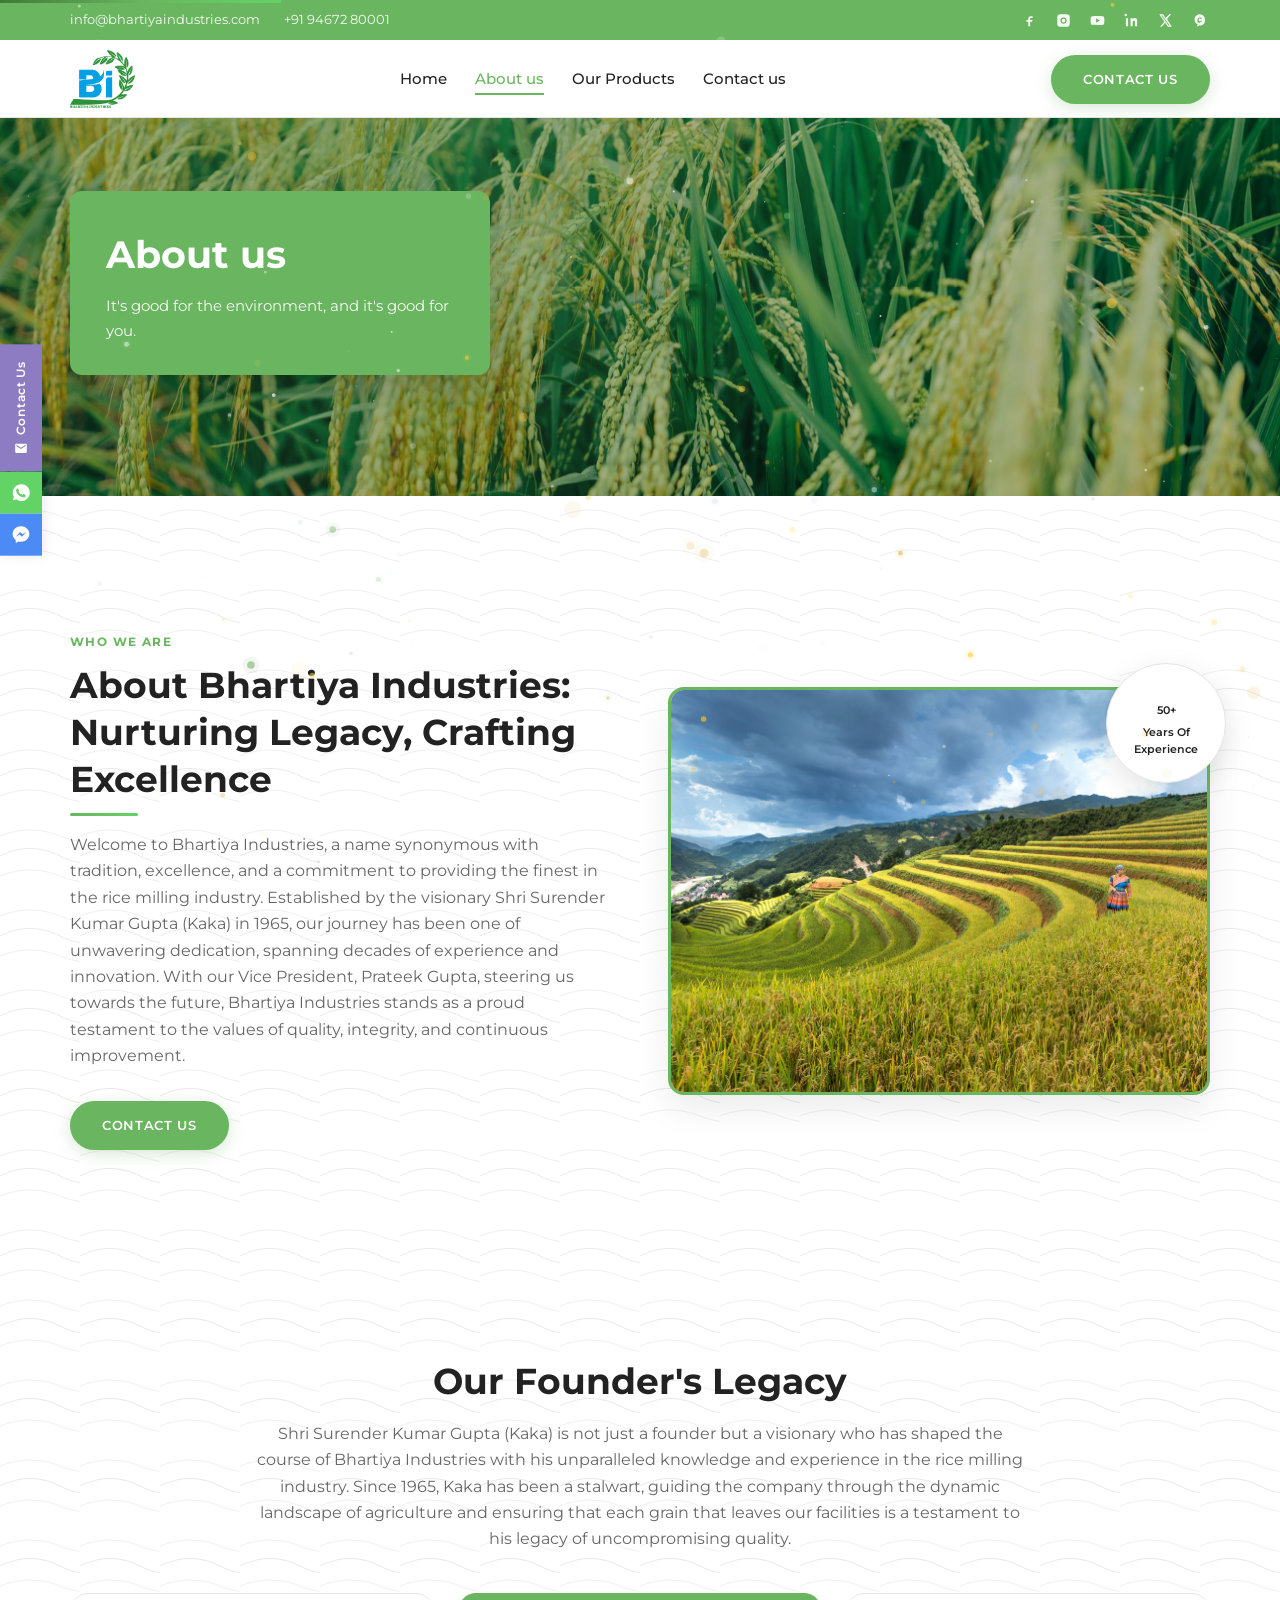
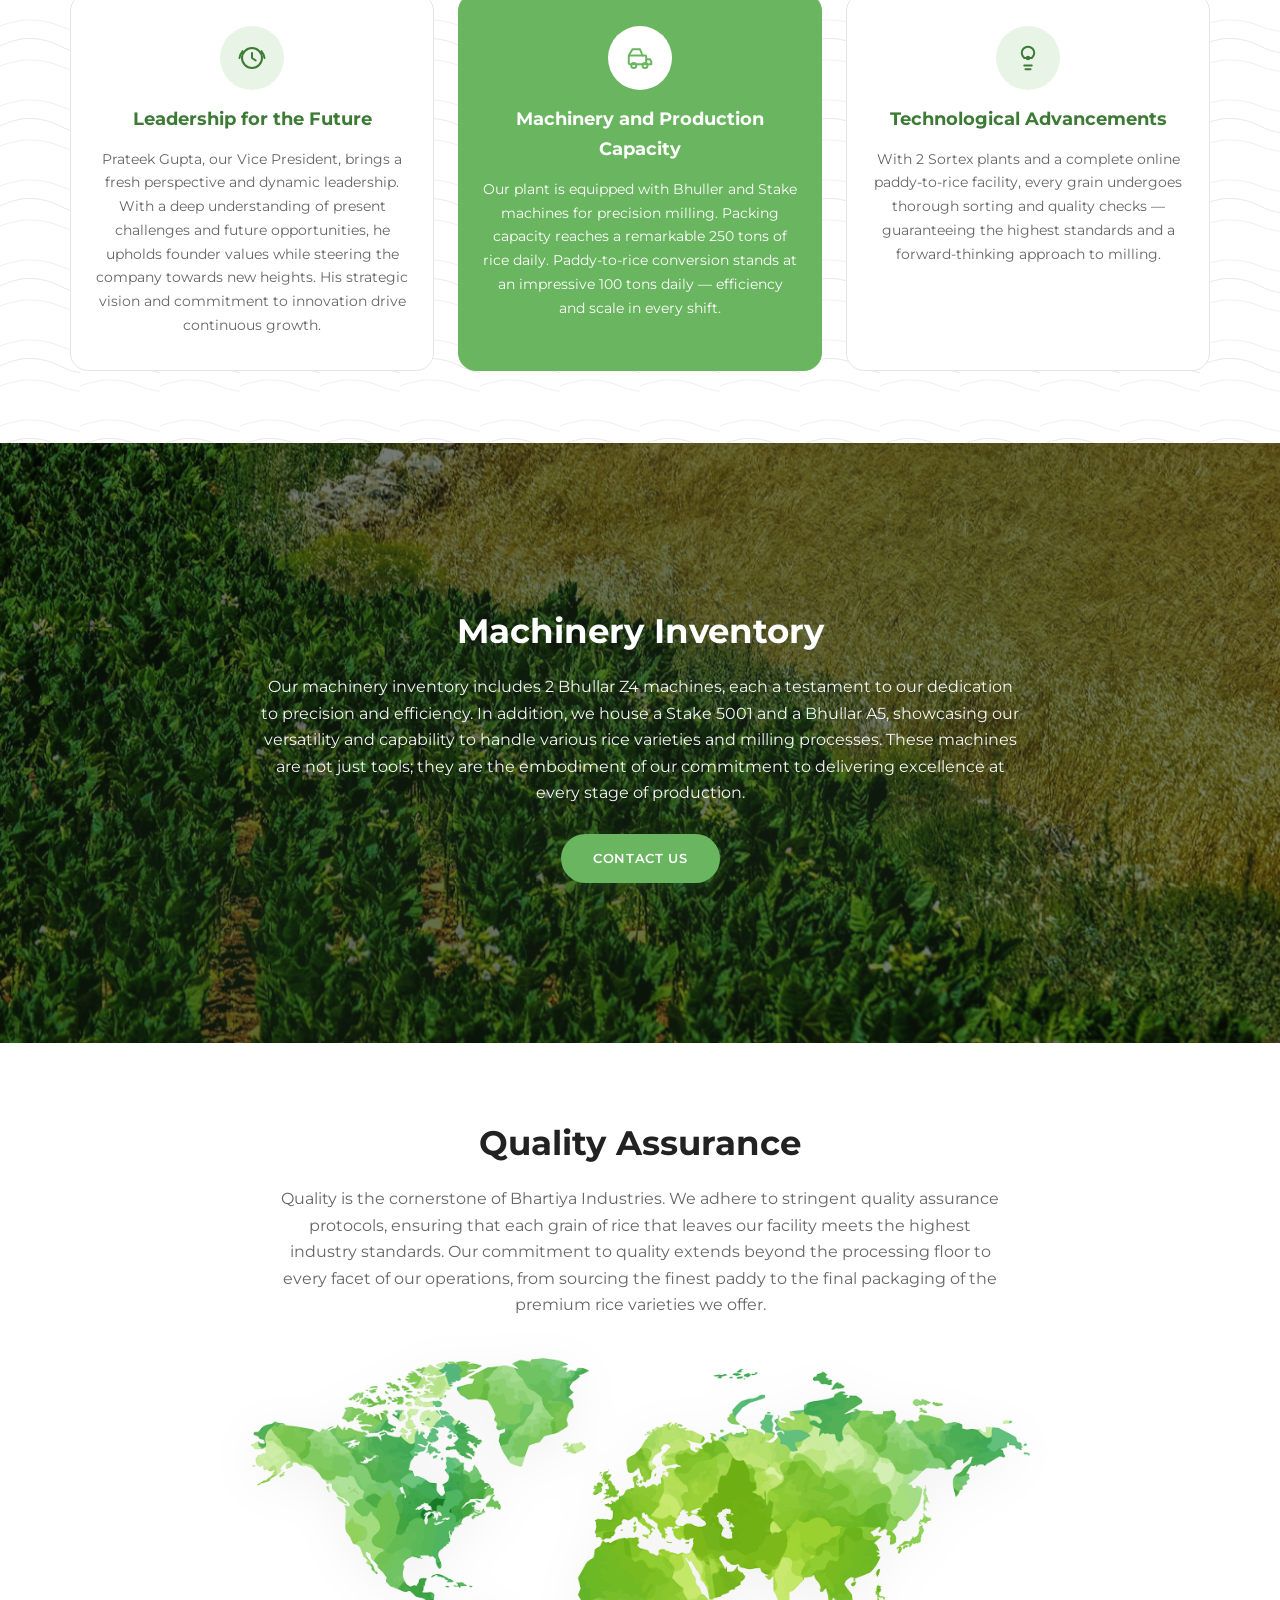
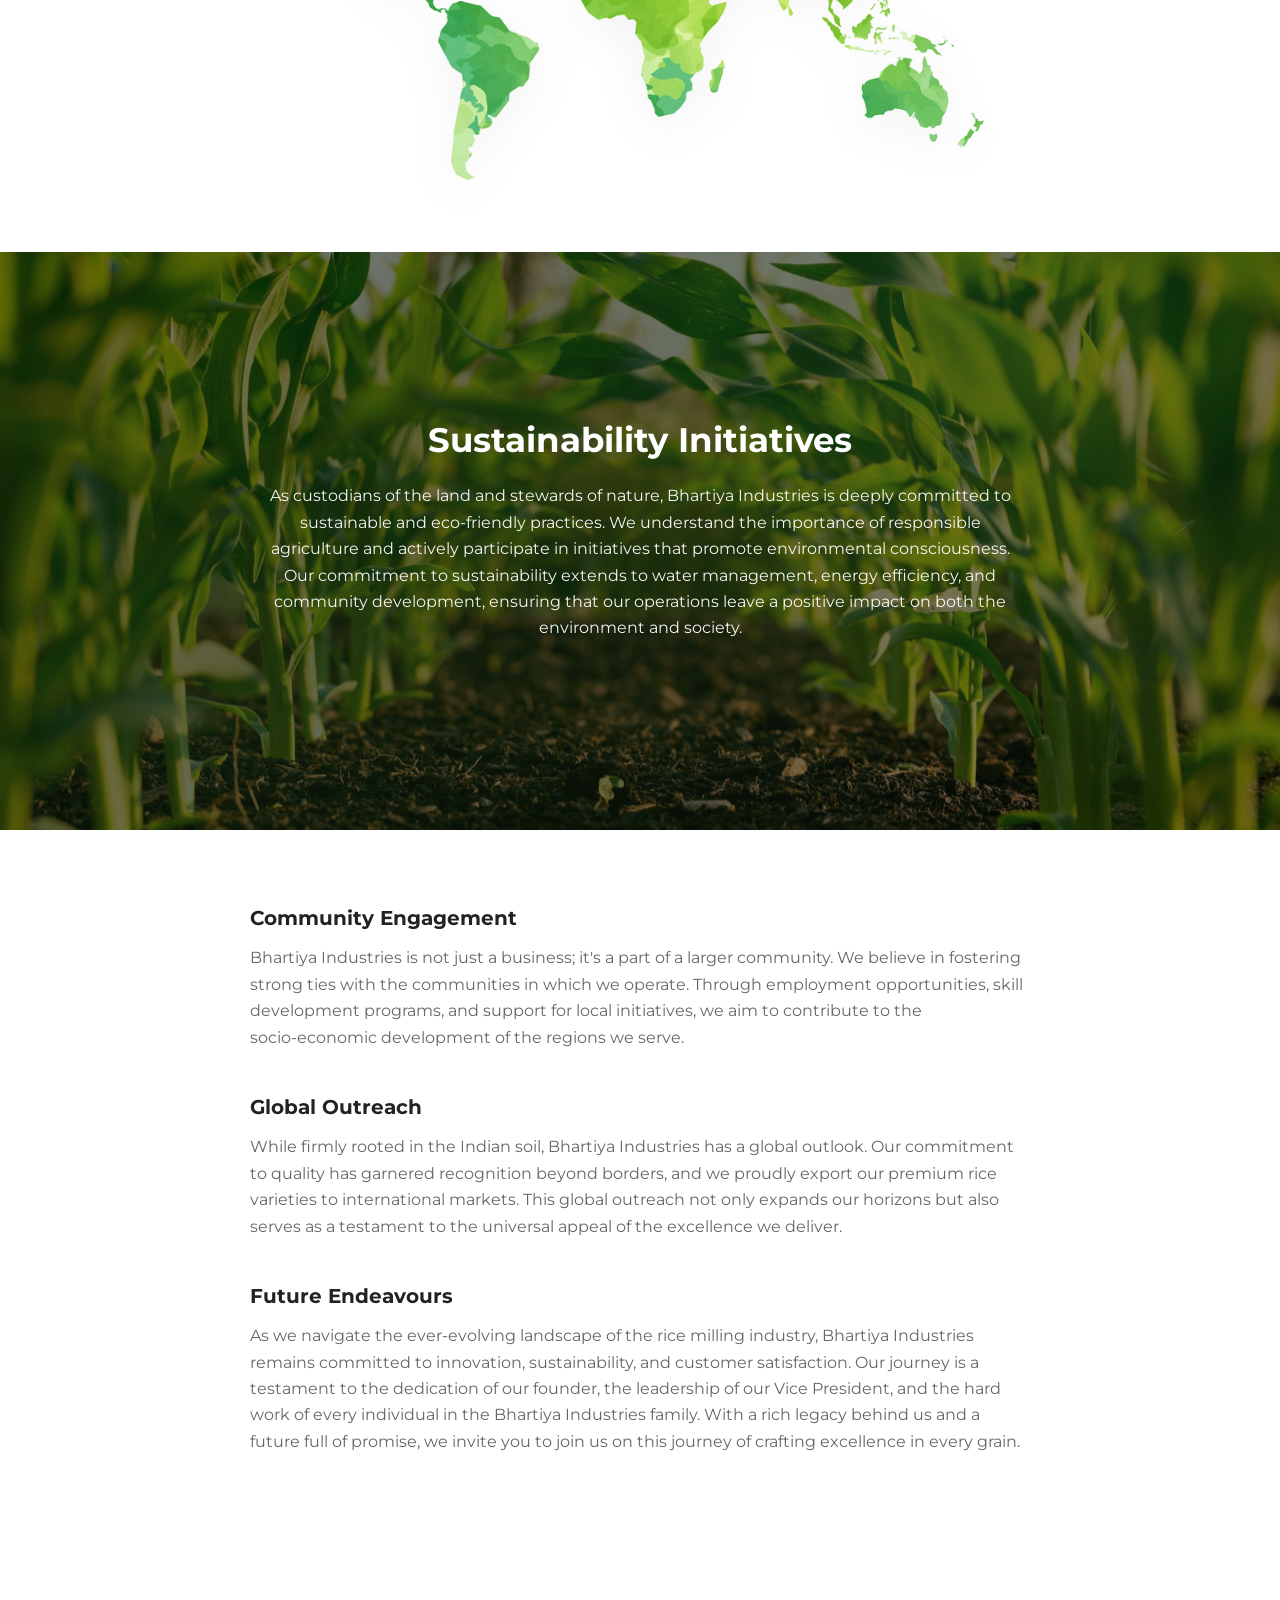
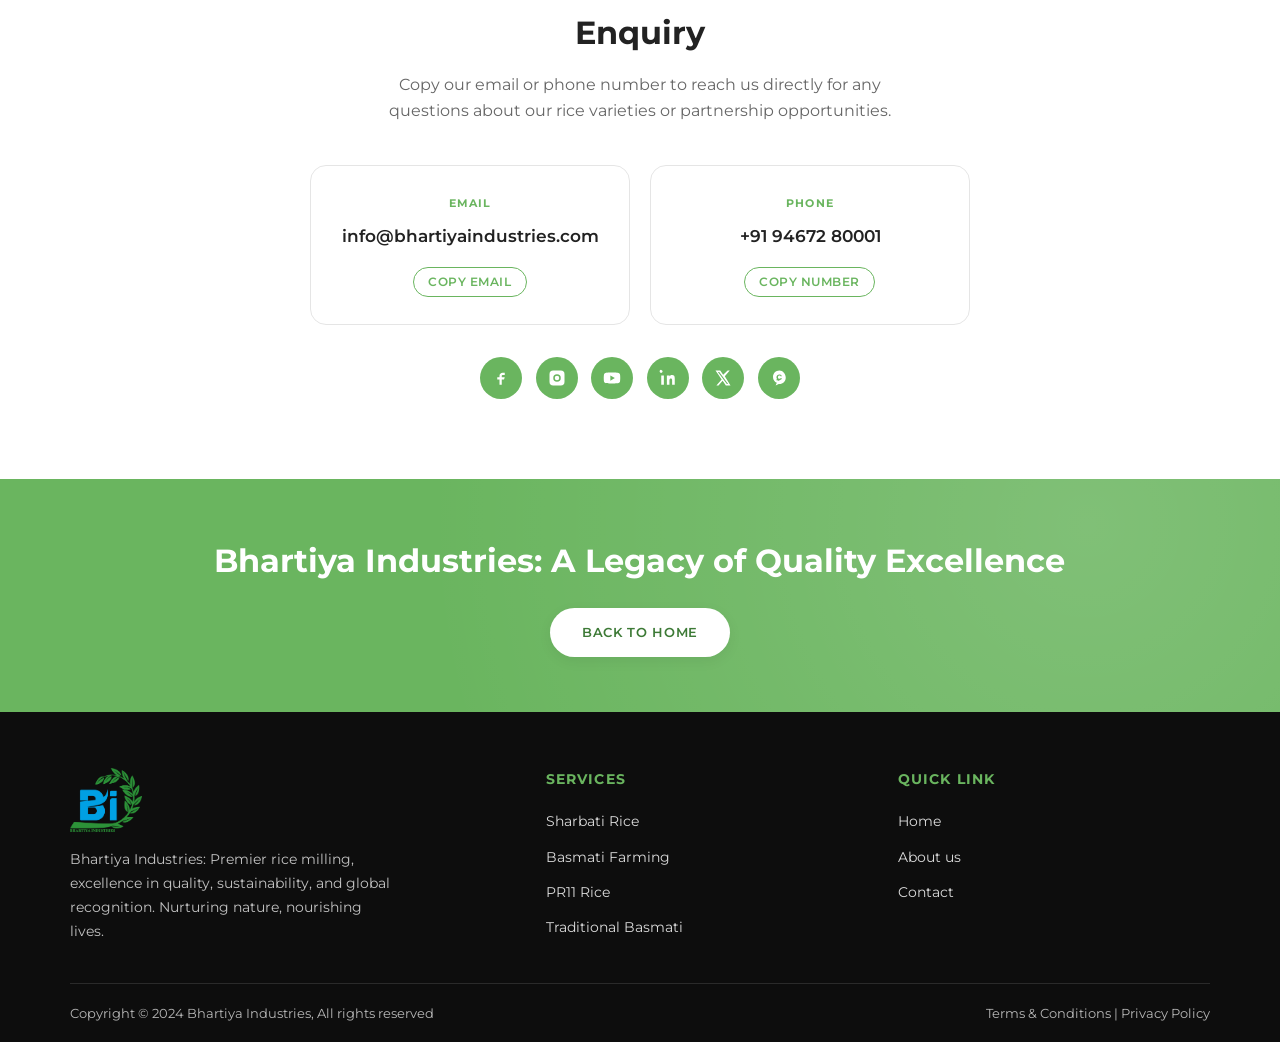
==== commit 55144d3c: "Update website dynamics: particles, bidirectional scroll, floating text, and interactions" ====
--- a/about.html
+++ b/about.html
@@ -12,6 +12,10 @@
   <link rel="icon" href="images/logo.png" />
 </head>
 <body>
+  <!-- Ambient living particle canvas & scroll progress -->
+  <div class="scroll-progress-line" id="scroll-progress" aria-hidden="true"></div>
+  <canvas id="ambient-canvas" aria-hidden="true"></canvas>
+
   <div class="topbar">
     <div class="container">
       <div class="topbar-contact">
--- a/css/styles.css
+++ b/css/styles.css
@@ -21,6 +21,11 @@
   --header-h: 78px;
   --topbar-h: 40px;
   --font: "Montserrat", system-ui, sans-serif;
+  --mouse-x: 50%;
+  --mouse-y: 50%;
+  --ease-spring: cubic-bezier(0.16, 1, 0.3, 1);
+  --ease-soft: cubic-bezier(0.25, 0.46, 0.45, 0.94);
+  --ease-sine: cubic-bezier(0.37, 0, 0.63, 1);
 }
 
 *,
@@ -33,11 +38,6 @@
 
 html {
   scroll-behavior: smooth;
-}
-
-html.snap-on {
-  scroll-snap-type: y mandatory;
-  overflow-y: scroll;
 }
 
 body {
@@ -133,14 +133,46 @@
   fill: currentColor;
 }
 
+/* ---------- Ambient Living Canvas & Cursor Glow ---------- */
+#ambient-canvas {
+  position: fixed;
+  inset: 0;
+  width: 100vw;
+  height: 100vh;
+  pointer-events: none;
+  z-index: 45;
+  opacity: 0.95;
+}
+
+.scroll-progress-line {
+  position: fixed;
+  top: 0;
+  left: 0;
+  height: 3px;
+  background: linear-gradient(90deg, var(--green-forest), var(--green), var(--whatsapp));
+  z-index: 1000;
+  width: 0%;
+  transition: width 0.05s linear;
+  pointer-events: none;
+}
+
+
 /* ---------- Main nav ---------- */
 .site-header {
-  background: var(--white);
+  background: rgba(255, 255, 255, 0.95);
+  backdrop-filter: blur(14px);
+  -webkit-backdrop-filter: blur(14px);
   border-bottom: 1px solid var(--border);
   position: sticky;
   top: 0;
   z-index: 100;
   height: var(--header-h);
+  transition: box-shadow 0.35s ease, background 0.35s ease;
+}
+
+.site-header.scrolled {
+  box-shadow: 0 4px 20px rgba(0, 0, 0, 0.06);
+  background: rgba(255, 255, 255, 0.98);
 }
 
 .nav {
@@ -160,6 +192,11 @@
 .logo img {
   height: 58px;
   width: auto;
+  transition: transform 0.4s var(--ease-spring), filter 0.4s ease;
+}
+
+.logo:hover img {
+  transform: scale(1.04) rotate(-1deg);
 }
 
 .nav-links {
@@ -172,7 +209,27 @@
   font-size: 0.9375rem;
   font-weight: 500;
   color: var(--text);
-  transition: color 0.2s;
+  position: relative;
+  transition: color 0.25s ease;
+}
+
+.nav-links a::after {
+  content: "";
+  position: absolute;
+  bottom: -4px;
+  left: 0;
+  width: 100%;
+  height: 2px;
+  background: var(--green);
+  transform: scaleX(0);
+  transform-origin: right;
+  transition: transform 0.3s var(--ease-spring);
+}
+
+.nav-links a:hover::after,
+.nav-links a.active::after {
+  transform: scaleX(1);
+  transform-origin: left;
 }
 
 .nav-links a:hover,
@@ -188,35 +245,71 @@
   display: inline-flex;
   align-items: center;
   justify-content: center;
-  padding: 0.8rem 1.75rem;
+  padding: 0.85rem 2rem;
   border-radius: 999px;
   font-size: 0.8125rem;
   font-weight: 600;
-  letter-spacing: 0.04em;
+  letter-spacing: 0.05em;
   text-transform: uppercase;
-  transition: background 0.2s, color 0.2s, transform 0.15s;
+  position: relative;
+  overflow: hidden;
+  transition: background 0.3s ease, color 0.3s ease, transform 0.4s var(--ease-spring), box-shadow 0.4s var(--ease-spring);
+  will-change: transform, box-shadow;
+  cursor: pointer;
+}
+
+.btn::after {
+  content: "";
+  position: absolute;
+  inset: 0;
+  background: linear-gradient(105deg, transparent 15%, rgba(255, 255, 255, 0.38) 50%, transparent 85%);
+  transform: translateX(-120%);
+  transition: transform 0.8s ease;
+  pointer-events: none;
+}
+
+.btn:hover::after {
+  transform: translateX(120%);
 }
 
 .btn:hover {
-  transform: translateY(-1px);
+  transform: translateY(-4px) scale(1.035);
+}
+
+.btn:active {
+  transform: translateY(1px) scale(0.95) !important;
+  transition: transform 0.08s ease !important;
+}
+
+.btn svg {
+  transition: transform 0.35s var(--ease-spring);
+}
+
+.btn:hover svg {
+  transform: translateX(5px) scale(1.15);
 }
 
 .btn-green {
   background: var(--green);
   color: var(--white);
+  box-shadow: 0 4px 16px rgba(79, 154, 69, 0.22);
 }
 
 .btn-green:hover {
   background: var(--green-dark);
+  box-shadow: 0 0 0 4px rgba(106, 181, 95, 0.3), 0 16px 36px rgba(79, 154, 69, 0.45), 0 0 24px rgba(106, 181, 95, 0.3);
 }
 
 .btn-white {
   background: var(--white);
   color: var(--text);
+  box-shadow: 0 4px 14px rgba(0, 0, 0, 0.06);
 }
 
 .btn-white:hover {
-  background: #f5f5f5;
+  background: #ffffff;
+  color: var(--green-forest);
+  box-shadow: 0 0 0 4px rgba(255, 255, 255, 0.4), 0 16px 36px rgba(0, 0, 0, 0.18), 0 0 20px rgba(106, 181, 95, 0.25);
 }
 
 .btn-outline {
@@ -228,6 +321,24 @@
 .btn-outline:hover {
   background: var(--white);
   color: var(--text);
+  box-shadow: 0 0 0 4px rgba(255, 255, 255, 0.25), 0 16px 36px rgba(255, 255, 255, 0.28);
+}
+
+/* Dynamic button liquid ripple */
+.ripple-wave {
+  position: absolute;
+  border-radius: 50%;
+  transform: scale(0);
+  animation: rippleExpand 0.6s linear;
+  background-color: rgba(255, 255, 255, 0.4);
+  pointer-events: none;
+}
+
+@keyframes rippleExpand {
+  to {
+    transform: scale(4);
+    opacity: 0;
+  }
 }
 
 .nav-toggle {
@@ -326,23 +437,17 @@
   fill: currentColor;
 }
 
-/* ---------- Snap sections ---------- */
+/* ---------- Page sections ---------- */
 .snap-section {
-  min-height: 100vh;
-  min-height: 100dvh;
-  scroll-snap-align: start;
-  scroll-snap-stop: always;
   position: relative;
   display: flex;
   flex-direction: column;
   justify-content: center;
+  padding-block: 5rem;
 }
 
 .snap-section.auto-height {
-  min-height: auto;
-  padding-block: 5rem;
-  scroll-snap-align: start;
-  scroll-snap-stop: normal;
+  padding-block: 3.5rem;
 }
 
 /* ---------- Hero ---------- */
@@ -352,13 +457,31 @@
   text-align: center;
   overflow: hidden;
   padding-top: 0;
+  min-height: calc(100vh - var(--topbar-h) - var(--header-h));
+  min-height: calc(100dvh - var(--topbar-h) - var(--header-h));
+  justify-content: center;
 }
 
 .hero-bg {
   position: absolute;
-  inset: 0;
+  inset: -15% 0;
   background: var(--green-forest) center / cover no-repeat;
   z-index: 0;
+  will-change: transform;
+  transform: translate3d(0, 0, 0);
+}
+
+.hero-bg::before {
+  content: "";
+  position: absolute;
+  inset: 0;
+  background: radial-gradient(circle at 25% 35%, rgba(106, 181, 95, 0.35) 0%, transparent 60%),
+              radial-gradient(circle at 80% 65%, rgba(61, 122, 54, 0.45) 0%, transparent 65%),
+              linear-gradient(135deg, rgba(47, 111, 237, 0.15) 0%, transparent 60%);
+  opacity: 0.85;
+  mix-blend-mode: overlay;
+  animation: ambientMeshFlow 17.3s ease-in-out infinite alternate;
+  pointer-events: none;
 }
 
 .hero-bg::after {
@@ -403,7 +526,8 @@
   background: var(--green);
   color: var(--white);
   padding: 1.5rem 0;
-  scroll-snap-align: start;
+  position: relative;
+  z-index: 3;
 }
 
 .product-bar-grid {
@@ -420,11 +544,13 @@
   gap: 0.65rem;
   color: var(--white);
   padding: 0.5rem;
-  transition: opacity 0.2s;
+  transition: transform 0.35s var(--ease-spring), opacity 0.25s;
+  will-change: transform;
 }
 
 .product-bar a:hover {
-  opacity: 0.85;
+  opacity: 1;
+  transform: translateY(-4px);
 }
 
 .product-icon {
@@ -435,6 +561,15 @@
   display: grid;
   place-items: center;
   color: var(--green);
+  box-shadow: 0 4px 16px rgba(0, 0, 0, 0.09);
+  transition: transform 0.4s var(--ease-spring), box-shadow 0.4s var(--ease-spring);
+  animation: floatMiniIcon 6.8s ease-in-out infinite alternate;
+  will-change: transform;
+}
+
+.product-bar a:hover .product-icon {
+  transform: scale(1.12) rotate(-3deg);
+  box-shadow: 0 10px 24px rgba(0, 0, 0, 0.2);
 }
 
 .product-icon svg {
@@ -518,12 +653,49 @@
   border-radius: 16px;
   overflow: hidden;
   border: 3px solid var(--green);
+  box-shadow: 0 14px 34px rgba(0, 0, 0, 0.08);
+  transition: box-shadow 0.5s var(--ease-spring), border-color 0.4s ease;
+  will-change: transform;
+  animation: floatOrganicFrame 9.4s var(--ease-sine) infinite alternate;
+}
+
+.split-media .frame::after {
+  content: "";
+  position: absolute;
+  inset: 0;
+  border-radius: inherit;
+  background: radial-gradient(
+    circle 320px at var(--mouse-x, 50%) var(--mouse-y, 50%),
+    rgba(106, 181, 95, 0.3) 0%,
+    rgba(79, 154, 69, 0.12) 45%,
+    transparent 70%
+  );
+  opacity: 0;
+  transition: opacity 0.4s ease;
+  pointer-events: none;
+  z-index: 2;
+}
+
+.split-media:hover .frame {
+  box-shadow: 0 28px 60px rgba(79, 154, 69, 0.36), 0 0 26px rgba(106, 181, 95, 0.35);
+}
+
+.split-media:hover .frame::after {
+  opacity: 1;
 }
 
 .split-media .frame img {
   width: 100%;
   aspect-ratio: 4 / 3;
   object-fit: cover;
+  transition: transform 0.5s cubic-bezier(0.16, 1, 0.3, 1), filter 0.4s ease;
+  will-change: transform;
+  transform: translate3d(var(--img-pan-x, 0px), var(--img-pan-y, 0px), 0) scale(1.05);
+}
+
+.split-media:hover .frame img {
+  filter: contrast(1.04) brightness(1.03);
+  transform: translate3d(var(--img-pan-x, 0px), var(--img-pan-y, 0px), 0) scale(1.12);
 }
 
 .split-media .offset-bg {
@@ -535,6 +707,9 @@
   left: -18px;
   bottom: -18px;
   z-index: -1;
+  transition: transform 0.5s cubic-bezier(0.16, 1, 0.3, 1);
+  will-change: transform;
+  animation: floatOffsetSoft 11.7s ease-in-out infinite alternate;
 }
 
 .experience-badge {
@@ -551,8 +726,16 @@
   align-items: center;
   justify-content: center;
   text-align: center;
-  box-shadow: 0 8px 24px rgba(0, 0, 0, 0.08);
+  box-shadow: 0 10px 30px rgba(0, 0, 0, 0.1);
   z-index: 2;
+  animation: floatOrganicBadge 8.3s var(--ease-sine) infinite;
+  will-change: transform;
+  transition: transform 0.4s var(--ease-spring), box-shadow 0.35s ease;
+}
+
+.experience-badge:hover {
+  transform: translateY(-8px) scale(1.12) rotate(6deg);
+  box-shadow: 0 20px 44px rgba(79, 154, 69, 0.32);
 }
 
 .experience-badge strong {
@@ -576,6 +759,7 @@
   grid-template-columns: repeat(3, 1fr);
   gap: 1.5rem;
   margin-top: 2.5rem;
+  perspective: 1200px;
 }
 
 .feature-card {
@@ -589,12 +773,56 @@
   align-items: center;
   gap: 0.85rem;
   min-height: 280px;
+  position: relative;
+  overflow: hidden;
+  transform-style: preserve-3d;
+  transition: transform 0.4s var(--ease-spring), box-shadow 0.4s var(--ease-spring), border-color 0.3s ease;
+  will-change: transform;
+}
+
+.feature-card::after {
+  content: "";
+  position: absolute;
+  inset: 0;
+  border-radius: inherit;
+  background: radial-gradient(
+    380px circle at var(--mouse-x, 50%) var(--mouse-y, 50%),
+    rgba(106, 181, 95, 0.18),
+    transparent 65%
+  );
+  opacity: 0;
+  transition: opacity 0.4s ease;
+  pointer-events: none;
+  z-index: 1;
+}
+
+.feature-card:hover::after {
+  opacity: 1;
+}
+
+.feature-card:hover {
+  transform: translateY(-6px);
+  box-shadow: 0 18px 40px rgba(0, 0, 0, 0.09);
+  border-color: rgba(106, 181, 95, 0.4);
 }
 
 .feature-card.featured {
   background: var(--green);
   border-color: var(--green);
   color: var(--white);
+}
+
+.feature-card.featured::after {
+  background: radial-gradient(
+    380px circle at var(--mouse-x, 50%) var(--mouse-y, 50%),
+    rgba(180, 235, 170, 0.25),
+    transparent 65%
+  );
+}
+
+.feature-card.featured:hover {
+  transform: translateY(-6px);
+  box-shadow: 0 22px 48px rgba(79, 154, 69, 0.35);
 }
 
 .feature-card.featured h3,
@@ -610,6 +838,13 @@
   color: var(--green-forest);
   display: grid;
   place-items: center;
+  transition: transform 0.5s var(--ease-spring), background-color 0.3s ease;
+  animation: floatMiniIcon 7.7s ease-in-out infinite alternate;
+  will-change: transform;
+}
+
+.feature-card:hover .card-icon {
+  transform: translateY(-4px) scale(1.1) rotate(4deg);
 }
 
 .feature-card.featured .card-icon {
@@ -647,6 +882,8 @@
   display: grid;
   place-items: center;
   margin-top: auto;
+  transition: transform 0.35s var(--ease-spring), background 0.25s, border-color 0.25s;
+  will-change: transform;
 }
 
 .card-arrow svg {
@@ -655,6 +892,32 @@
   stroke: var(--black);
   fill: none;
   stroke-width: 2;
+  transition: stroke 0.25s ease;
+}
+
+.card-arrow:hover {
+  transform: scale(1.15) translateX(3px);
+  background: var(--black);
+}
+
+.card-arrow:hover svg {
+  stroke: var(--white);
+}
+
+.feature-card.featured .card-arrow {
+  border-color: var(--white);
+}
+
+.feature-card.featured .card-arrow svg {
+  stroke: var(--white);
+}
+
+.feature-card.featured .card-arrow:hover {
+  background: var(--white);
+}
+
+.feature-card.featured .card-arrow:hover svg {
+  stroke: var(--green);
 }
 
 /* Image banner sections ---------- */
@@ -667,8 +930,21 @@
 
 .banner-bg {
   position: absolute;
+  inset: -15% 0;
+  background: var(--green-forest) center / cover no-repeat;
+  will-change: transform;
+  transform: translate3d(0, 0, 0);
+}
+
+.banner-bg::before {
+  content: "";
+  position: absolute;
   inset: 0;
-  background: var(--green-forest) center / cover no-repeat;
+  background: radial-gradient(circle at 75% 30%, rgba(106, 181, 95, 0.32) 0%, transparent 65%),
+              radial-gradient(circle at 20% 75%, rgba(61, 122, 54, 0.4) 0%, transparent 60%);
+  animation: ambientMeshFlow 19.1s ease-in-out infinite alternate;
+  pointer-events: none;
+  z-index: 1;
 }
 
 .banner-bg::after {
@@ -676,11 +952,12 @@
   position: absolute;
   inset: 0;
   background: rgba(0, 0, 0, 0.48);
+  z-index: 2;
 }
 
 .banner-content {
   position: relative;
-  z-index: 1;
+  z-index: 3;
   width: min(760px, 90%);
   margin-inline: auto;
   padding: 5rem 0;
@@ -711,11 +988,19 @@
   margin-top: 2.5rem;
   display: flex;
   justify-content: center;
+  position: relative;
 }
 
 .map-wrap img {
   width: min(780px, 100%);
   height: auto;
+  transition: transform 0.5s var(--ease-spring), filter 0.5s ease;
+  filter: drop-shadow(0 10px 24px rgba(0, 0, 0, 0.05));
+}
+
+.map-wrap:hover img {
+  transform: scale(1.02);
+  filter: drop-shadow(0 14px 32px rgba(106, 181, 95, 0.14));
 }
 
 /* Features 2x2 ---------- */
@@ -731,6 +1016,11 @@
   grid-template-columns: auto 1fr;
   gap: 0.9rem;
   align-items: start;
+  transition: transform 0.35s var(--ease-spring);
+}
+
+.feature-item:hover {
+  transform: translateX(4px);
 }
 
 .feature-item .mini-icon {
@@ -741,6 +1031,12 @@
   color: var(--green);
   display: grid;
   place-items: center;
+  transition: transform 0.35s var(--ease-spring), background 0.3s ease;
+}
+
+.feature-item:hover .mini-icon {
+  transform: scale(1.1) rotate(5deg);
+  background: #daf0d7;
 }
 
 .feature-item .mini-icon svg {
@@ -768,6 +1064,8 @@
 .rice-section {
   padding-block: 4.5rem;
   background: var(--white);
+  position: relative;
+  overflow: hidden;
 }
 
 .rice-section:nth-child(even) {
@@ -793,6 +1091,13 @@
   color: var(--green-forest);
   font-size: 0.75rem;
   font-weight: 600;
+  transition: transform 0.3s var(--ease-spring), box-shadow 0.3s var(--ease-spring), background-color 0.25s ease;
+  will-change: transform;
+}
+
+.chip:hover {
+  transform: translateY(-2px) scale(1.04);
+  box-shadow: 0 4px 12px rgba(79, 154, 69, 0.18);
 }
 
 .rice-points {
@@ -807,6 +1112,12 @@
   position: relative;
   color: var(--text-muted);
   font-size: 0.95rem;
+  transition: transform 0.25s ease, color 0.25s ease;
+}
+
+.rice-points li:hover {
+  transform: translateX(3px);
+  color: var(--text);
 }
 
 .rice-points li::before {
@@ -818,6 +1129,11 @@
   height: 7px;
   border-radius: 50%;
   background: var(--green);
+  transition: transform 0.3s var(--ease-spring);
+}
+
+.rice-points li:hover::before {
+  transform: scale(1.3);
 }
 
 /* Enquiry ---------- */
@@ -825,6 +1141,7 @@
   background: var(--white);
   text-align: center;
   padding-block: 5rem;
+  position: relative;
 }
 
 .enquiry h2 {
@@ -844,6 +1161,7 @@
   gap: 1.25rem;
   justify-content: center;
   margin-bottom: 2rem;
+  perspective: 1000px;
 }
 
 .enquiry-card {
@@ -852,6 +1170,37 @@
   padding: 1.75rem 1.5rem;
   text-align: center;
   background: var(--white);
+  position: relative;
+  overflow: hidden;
+  transform-style: preserve-3d;
+  transition: transform 0.4s var(--ease-spring), box-shadow 0.4s var(--ease-spring), border-color 0.3s ease;
+  will-change: transform;
+}
+
+.enquiry-card::after {
+  content: "";
+  position: absolute;
+  inset: 0;
+  border-radius: inherit;
+  background: radial-gradient(
+    320px circle at var(--mouse-x, 50%) var(--mouse-y, 50%),
+    rgba(106, 181, 95, 0.16),
+    transparent 65%
+  );
+  opacity: 0;
+  transition: opacity 0.4s ease;
+  pointer-events: none;
+  z-index: 1;
+}
+
+.enquiry-card:hover::after {
+  opacity: 1;
+}
+
+.enquiry-card:hover {
+  transform: translateY(-5px);
+  box-shadow: 0 16px 36px rgba(0, 0, 0, 0.08);
+  border-color: rgba(106, 181, 95, 0.45);
 }
 
 .enquiry-card .label {
@@ -882,11 +1231,15 @@
   padding: 0.4rem 0.9rem;
   border: 1px solid var(--green);
   border-radius: 999px;
+  transition: all 0.25s var(--ease-spring);
+  will-change: transform;
 }
 
 .copy-btn:hover {
   background: var(--green);
   color: var(--white);
+  transform: scale(1.05);
+  box-shadow: 0 4px 14px rgba(79, 154, 69, 0.25);
 }
 
 .copy-btn.copied {
@@ -909,11 +1262,14 @@
   color: var(--white);
   display: grid;
   place-items: center;
-  transition: background 0.2s;
+  transition: transform 0.35s var(--ease-spring), background 0.25s, box-shadow 0.3s;
+  will-change: transform;
 }
 
 .enquiry-social a:hover {
   background: var(--green-dark);
+  transform: translateY(-3px) scale(1.1);
+  box-shadow: 0 8px 18px rgba(79, 154, 69, 0.3);
 }
 
 .enquiry-social svg {
@@ -928,6 +1284,17 @@
   color: var(--white);
   text-align: center;
   padding: 3.5rem 1.5rem;
+  position: relative;
+  overflow: hidden;
+}
+
+.cta-strip::before {
+  content: "";
+  position: absolute;
+  inset: 0;
+  background: radial-gradient(circle at 85% 20%, rgba(255, 255, 255, 0.15) 0%, transparent 60%);
+  animation: ambientMeshFlow 14s ease-in-out infinite alternate;
+  pointer-events: none;
 }
 
 .cta-strip h2 {
@@ -957,6 +1324,11 @@
   height: 64px;
   width: auto;
   margin-bottom: 1rem;
+  transition: transform 0.4s var(--ease-spring);
+}
+
+.footer-brand:hover img {
+  transform: scale(1.04);
 }
 
 .footer-brand p {
@@ -982,10 +1354,13 @@
 .footer-col a {
   color: rgba(255, 255, 255, 0.85);
   font-size: 0.9rem;
+  transition: color 0.2s ease, transform 0.25s var(--ease-spring);
+  display: inline-block;
 }
 
 .footer-col a:hover {
   color: var(--green);
+  transform: translateX(4px);
 }
 
 .footer-bottom {
@@ -1015,8 +1390,19 @@
 
 .page-hero-bg {
   position: absolute;
+  inset: -15% 0;
+  background: var(--green-forest) center / cover no-repeat;
+  will-change: transform;
+  transform: translate3d(0, 0, 0);
+}
+
+.page-hero-bg::before {
+  content: "";
+  position: absolute;
   inset: 0;
-  background: var(--green-forest) center / cover no-repeat;
+  background: radial-gradient(circle at 30% 30%, rgba(106, 181, 95, 0.35) 0%, transparent 60%);
+  animation: ambientMeshFlow 16.5s ease-in-out infinite alternate;
+  pointer-events: none;
 }
 
 .page-hero-bg::after {
@@ -1034,6 +1420,9 @@
   padding: 2rem 2.25rem;
   margin: 0 0 3rem;
   max-width: 420px;
+  box-shadow: 0 14px 34px rgba(0, 0, 0, 0.16);
+  animation: floatHeroCard 8.7s ease-in-out infinite alternate;
+  will-change: transform;
 }
 
 .page-hero-card h1 {
@@ -1092,6 +1481,14 @@
   margin: 0 auto;
 }
 
+.stack-sections article {
+  transition: transform 0.4s var(--ease-spring);
+}
+
+.stack-sections article:hover {
+  transform: translateY(-3px);
+}
+
 .stack-sections article h3 {
   font-size: 1.25rem;
   margin-bottom: 0.65rem;
@@ -1102,11 +1499,13 @@
   color: var(--text-muted);
 }
 
-/* Reveal on scroll */
+/* Reveal on scroll with dynamic sliding choreography */
 .reveal {
   opacity: 0;
   transform: translateY(28px);
-  transition: opacity 0.7s ease, transform 0.7s ease;
+  transition: opacity 0.85s cubic-bezier(0.16, 1, 0.3, 1),
+              transform 0.85s cubic-bezier(0.16, 1, 0.3, 1);
+  will-change: opacity, transform;
 }
 
 .reveal.visible {
@@ -1114,10 +1513,269 @@
   transform: translateY(0);
 }
 
-/* Topo-ish subtle pattern (flat, no gradient) */
+/* Dynamic choreographed slide into viewpoint from sides for split sections */
+.split .split-copy {
+  opacity: 0;
+  transform: translate3d(-175px, 25px, 0) rotate(-3.5deg) scale(0.92);
+  transition: opacity 0.85s cubic-bezier(0.16, 1, 0.3, 1),
+              transform 0.95s cubic-bezier(0.16, 1, 0.3, 1);
+  will-change: opacity, transform;
+}
+
+.split .split-media {
+  opacity: 0;
+  transform: translate3d(175px, 25px, 0) rotate(3.5deg) scale(0.92);
+  transition: opacity 0.85s cubic-bezier(0.16, 1, 0.3, 1) 0.06s,
+              transform 0.95s cubic-bezier(0.16, 1, 0.3, 1) 0.06s;
+  will-change: opacity, transform;
+}
+
+.split.reverse .split-copy {
+  transform: translate3d(175px, 25px, 0) rotate(3.5deg) scale(0.92);
+}
+
+.split.reverse .split-media {
+  transform: translate3d(-175px, 25px, 0) rotate(-3.5deg) scale(0.92);
+}
+
+.reveal.visible .split-copy,
+.reveal.visible .split-media,
+.split.visible .split-copy,
+.split.visible .split-media {
+  opacity: 1;
+  transform: translate3d(0, 0, 0) rotate(0deg) scale(1);
+}
+
+/* Dynamic text cascade inside split copy */
+.split-copy h2,
+.split-copy p,
+.split-copy .features-list,
+.split-copy .btn {
+  transition: opacity 0.75s cubic-bezier(0.16, 1, 0.3, 1),
+              transform 0.75s cubic-bezier(0.16, 1, 0.3, 1);
+}
+
+.split:not(.visible) .split-copy h2 {
+  opacity: 0;
+  transform: translateY(22px) scale(0.96);
+}
+
+.split:not(.visible) .split-copy p {
+  opacity: 0;
+  transform: translateY(18px);
+  transition-delay: 0.06s;
+}
+
+.split:not(.visible) .split-copy .features-list {
+  opacity: 0;
+  transform: translateY(18px);
+  transition-delay: 0.12s;
+}
+
+.split:not(.visible) .split-copy .btn {
+  opacity: 0;
+  transform: translateY(16px) scale(0.94);
+  transition-delay: 0.18s;
+}
+
+/* Feature cards slide choreography from alternating sides */
+.feature-card:nth-child(1) {
+  opacity: 0;
+  transform: translate3d(-145px, 40px, 0) rotate(-4deg) scale(0.91);
+  transition: opacity 0.85s cubic-bezier(0.16, 1, 0.3, 1),
+              transform 0.95s cubic-bezier(0.16, 1, 0.3, 1);
+}
+
+.feature-card:nth-child(2) {
+  opacity: 0;
+  transform: translate3d(0, 85px, 0) scale(0.86);
+  transition: opacity 0.85s cubic-bezier(0.16, 1, 0.3, 1) 0.12s,
+              transform 0.95s cubic-bezier(0.16, 1, 0.3, 1) 0.12s;
+}
+
+.feature-card:nth-child(3) {
+  opacity: 0;
+  transform: translate3d(145px, 40px, 0) rotate(4deg) scale(0.91);
+  transition: opacity 0.85s cubic-bezier(0.16, 1, 0.3, 1) 0.24s,
+              transform 0.95s cubic-bezier(0.16, 1, 0.3, 1) 0.24s;
+}
+
+.reveal.visible .feature-card {
+  opacity: 1;
+  transform: translate3d(0, 0, 0) rotate(0deg) scale(1);
+}
+
+/* Enquiry cards slide in dramatically from left and right */
+.enquiry-card:nth-child(1) {
+  opacity: 0;
+  transform: translate3d(-155px, 35px, 0) rotate(-3.5deg) scale(0.92);
+  transition: opacity 0.85s cubic-bezier(0.16, 1, 0.3, 1),
+              transform 0.95s cubic-bezier(0.16, 1, 0.3, 1);
+}
+
+.enquiry-card:nth-child(2) {
+  opacity: 0;
+  transform: translate3d(155px, 35px, 0) rotate(3.5deg) scale(0.92);
+  transition: opacity 0.85s cubic-bezier(0.16, 1, 0.3, 1) 0.14s,
+              transform 0.95s cubic-bezier(0.16, 1, 0.3, 1) 0.14s;
+}
+
+.reveal.visible .enquiry-card {
+  opacity: 1;
+  transform: translate3d(0, 0, 0) rotate(0deg) scale(1);
+}
+
+/* Dynamic expanding accent bar on headings */
+.section-header h2,
+.split-copy h2 {
+  position: relative;
+}
+
+.section-header h2::after,
+.split-copy h2::after {
+  content: "";
+  display: block;
+  width: 0;
+  height: 3px;
+  background: linear-gradient(90deg, var(--green), var(--whatsapp));
+  border-radius: 2px;
+  margin-top: 0.65rem;
+  transition: width 0.9s cubic-bezier(0.16, 1, 0.3, 1) 0.2s;
+}
+
+.reveal.visible .section-header h2::after,
+.split.visible .split-copy h2::after,
+.reveal.visible .split-copy h2::after {
+  width: 68px;
+}
+
+/* Features list interactive glint and slide */
+.features-list li {
+  transition: transform 0.35s var(--ease-spring), color 0.3s ease;
+}
+
+.features-list li:hover {
+  transform: translateX(8px);
+  color: var(--green-forest);
+}
+
+.features-list li svg {
+  transition: transform 0.35s var(--ease-spring), color 0.3s ease;
+}
+
+.features-list li:hover svg {
+  transform: scale(1.25) rotate(10deg);
+  color: var(--green);
+}
+
+/* Dynamic card arrow motion */
+.card-arrow {
+  transition: transform 0.35s var(--ease-spring), background-color 0.3s ease, box-shadow 0.3s ease;
+}
+
+.feature-card:hover .card-arrow {
+  transform: translateX(8px) scale(1.16) rotate(-6deg);
+  box-shadow: 0 6px 18px rgba(79, 154, 69, 0.35);
+}
+
+/* Map wrap smooth slide and scale */
+.map-wrap {
+  opacity: 0;
+  transform: translate3d(0, 60px, 0) scale(0.92);
+  transition: opacity 1s cubic-bezier(0.16, 1, 0.3, 1) 0.15s,
+              transform 1s cubic-bezier(0.16, 1, 0.3, 1) 0.15s;
+}
+
+.reveal.visible .map-wrap {
+  opacity: 1;
+  transform: translate3d(0, 0, 0) scale(1);
+}
+
+/* Topo-ish subtle pattern (flat, continuous organic drift) */
 .pattern-bg {
   background-color: var(--white);
   background-image: url("data:image/svg+xml,%3Csvg width='80' height='80' viewBox='0 0 80 80' xmlns='http://www.w3.org/2000/svg'%3E%3Cpath d='M0 40c20-10 40-10 60 0s40 10 60 0' fill='none' stroke='%23e8e8e8' stroke-width='1'/%3E%3Cpath d='M0 20c20-8 40-8 60 0s40 8 60 0' fill='none' stroke='%23efefef' stroke-width='1'/%3E%3Cpath d='M0 60c20-8 40-8 60 0s40 8 60 0' fill='none' stroke='%23efefef' stroke-width='1'/%3E%3C/svg%3E");
+  background-position: 0 0;
+  animation: patternDrift 140s linear infinite;
+}
+
+/* ---------- Keyframe Animations ---------- */
+@keyframes ambientMeshFlow {
+  0% {
+    transform: scale(1) translate(0, 0);
+    opacity: 0.7;
+  }
+  50% {
+    transform: scale(1.08) translate(-2%, 2%);
+    opacity: 0.95;
+  }
+  100% {
+    transform: scale(1.04) translate(3%, -1%);
+    opacity: 0.75;
+  }
+}
+
+@keyframes floatOrganicBadge {
+  0% {
+    transform: translate3d(0, 0, 0) rotate(0deg);
+  }
+  33% {
+    transform: translate3d(3px, -7px, 0) rotate(1.2deg);
+  }
+  67% {
+    transform: translate3d(-3px, -3px, 0) rotate(-0.8deg);
+  }
+  100% {
+    transform: translate3d(0, 0, 0) rotate(0deg);
+  }
+}
+
+@keyframes floatOffsetSoft {
+  0% {
+    transform: translate3d(0, 0, 0);
+  }
+  100% {
+    transform: translate3d(-6px, 6px, 0);
+  }
+}
+
+@keyframes floatMiniIcon {
+  0% {
+    transform: translateY(0) scale(1);
+  }
+  100% {
+    transform: translateY(-4px) scale(1.04);
+  }
+}
+
+@keyframes floatHeroCard {
+  0% {
+    transform: translateY(0);
+  }
+  100% {
+    transform: translateY(-6px);
+  }
+}
+
+@keyframes floatOrganicFrame {
+  0% {
+    transform: translate3d(0, 0, 0) rotate(0deg);
+  }
+  50% {
+    transform: translate3d(2px, -6px, 0) rotate(0.4deg);
+  }
+  100% {
+    transform: translate3d(-3px, -2px, 0) rotate(-0.4deg);
+  }
+}
+
+@keyframes patternDrift {
+  0% {
+    background-position: 0 0;
+  }
+  100% {
+    background-position: 80px 80px;
+  }
 }
 
 /* ---------- Responsive ---------- */
@@ -1204,14 +1862,8 @@
     grid-template-columns: 1fr;
   }
 
-  html.snap-on {
-    scroll-snap-type: none;
-  }
-
   .snap-section {
-    min-height: auto;
-    padding-block: 4rem;
-    scroll-snap-align: none;
+    padding-block: 3.5rem;
   }
 
   .hero {
@@ -1227,3 +1879,86 @@
     margin: 0 4% 2rem;
   }
 }
+
+/* ---------- Smooth Interactive Floating Text & Words ---------- */
+.float-word {
+  display: inline-block;
+  position: relative;
+  transition: transform 0.4s cubic-bezier(0.18, 1.25, 0.35, 1),
+              color 0.25s ease,
+              text-shadow 0.3s ease;
+  will-change: transform;
+  cursor: default;
+}
+
+/* Primary hover on word: lifts up smoothly */
+.float-word:hover {
+  transform: translateY(-5px) scale(1.055);
+  color: var(--green-forest);
+  text-shadow: 0 4px 14px rgba(106, 181, 95, 0.28);
+}
+
+/* Fluid wave ripple on adjacent words */
+.float-word:hover + .float-word {
+  transform: translateY(-2.5px) scale(1.025);
+}
+
+.float-word:has(+ .float-word:hover) {
+  transform: translateY(-2.5px) scale(1.025);
+}
+
+/* Headings float with subtle organic rotation */
+h1 .float-word:hover,
+h2 .float-word:hover,
+h3 .float-word:hover {
+  transform: translateY(-6px) scale(1.08) rotate(-1.5deg);
+  color: var(--green);
+}
+
+/* On dark, green, or hero backgrounds */
+.hero .float-word:hover,
+.page-hero .float-word:hover,
+.banner-section .float-word:hover,
+.enquiry-section .float-word:hover,
+.site-footer .float-word:hover,
+.feature-card.featured .float-word:hover,
+.product-bar .float-word:hover,
+.page-hero-card .float-word:hover {
+  color: #ffffff;
+  text-shadow: 0 0 14px rgba(255, 255, 255, 0.7), 0 4px 18px rgba(106, 181, 95, 0.5);
+}
+
+/* Interactive links containing float words retain pointer */
+a .float-word {
+  cursor: pointer;
+}
+
+@media (prefers-reduced-motion: reduce) {
+  *,
+  *::before,
+  *::after {
+    animation-duration: 0.01ms !important;
+    animation-iteration-count: 1 !important;
+    transition-duration: 0.01ms !important;
+    scroll-behavior: auto !important;
+  }
+
+  #ambient-canvas {
+    display: none !important;
+  }
+
+  .pattern-bg {
+    animation: none !important;
+  }
+
+  .reveal {
+    opacity: 1 !important;
+    transform: none !important;
+  }
+
+  .float-word {
+    transform: none !important;
+    transition: none !important;
+  }
+}
+
